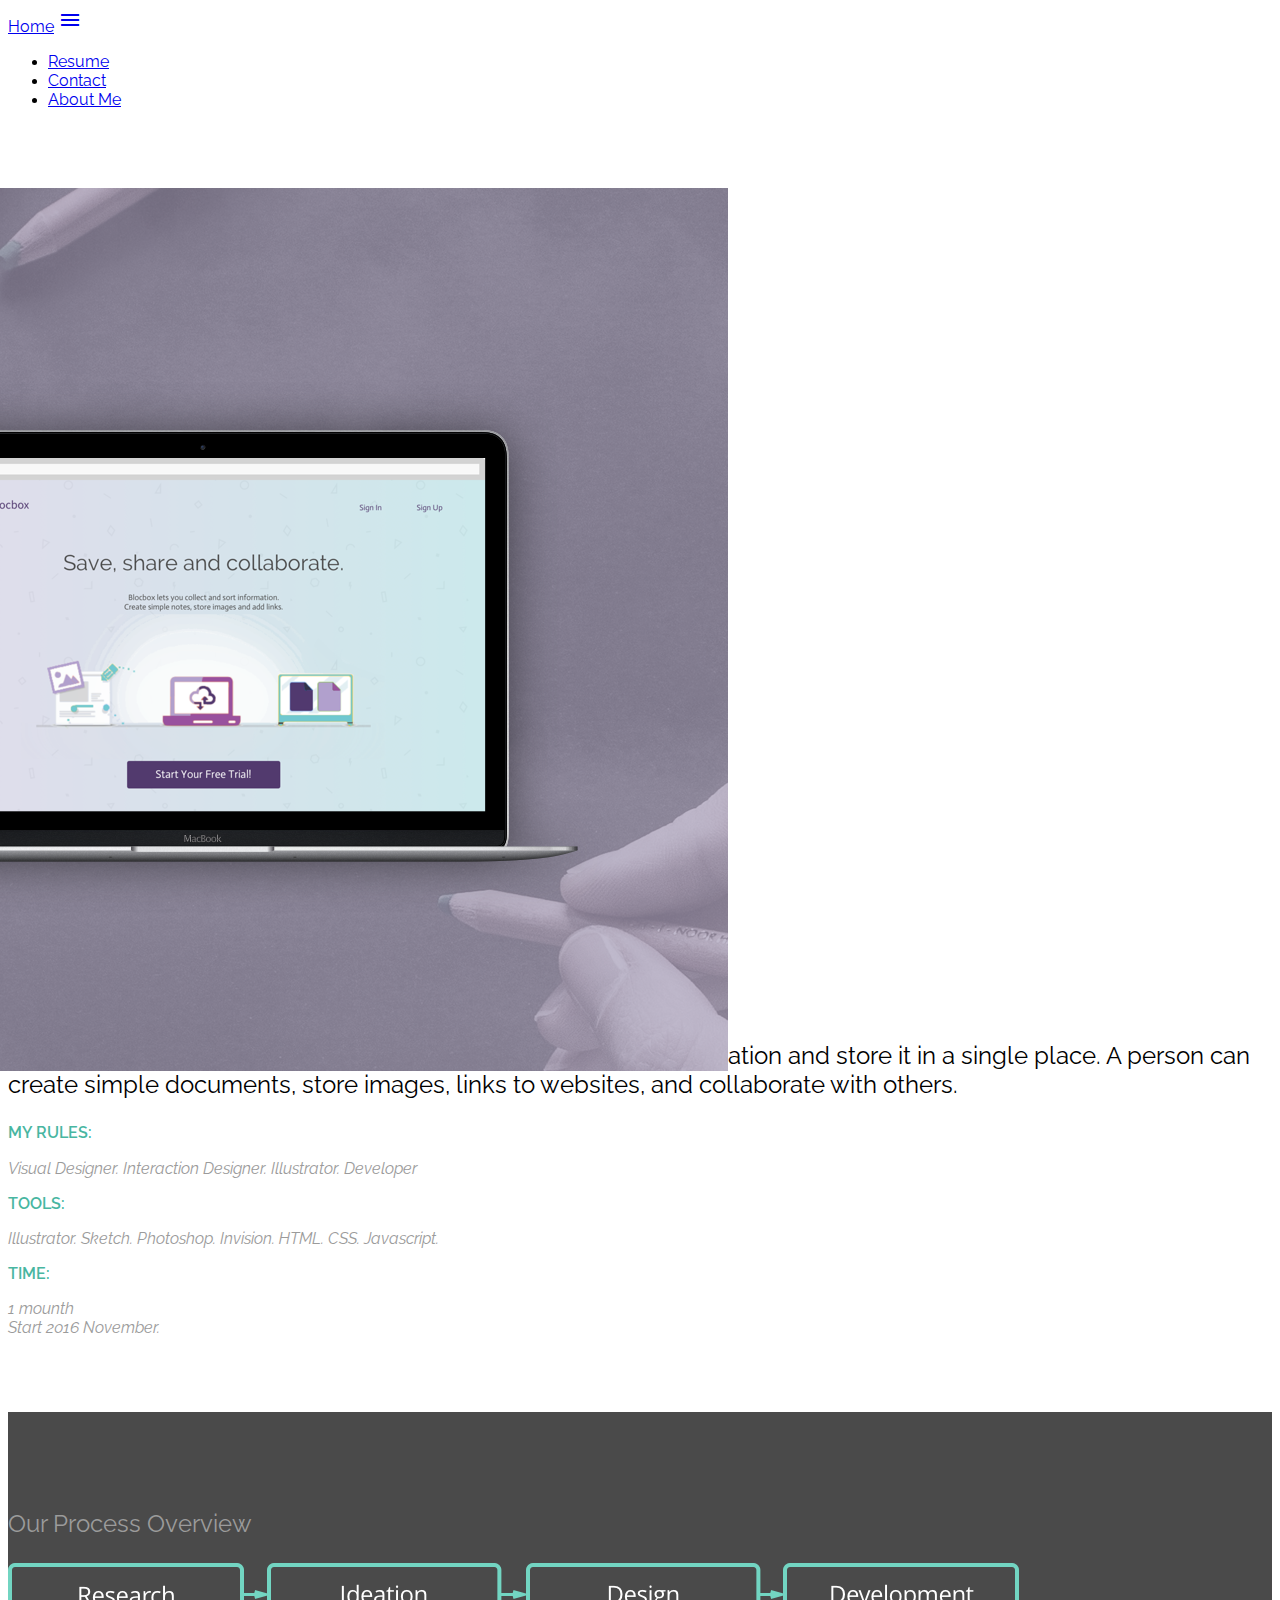
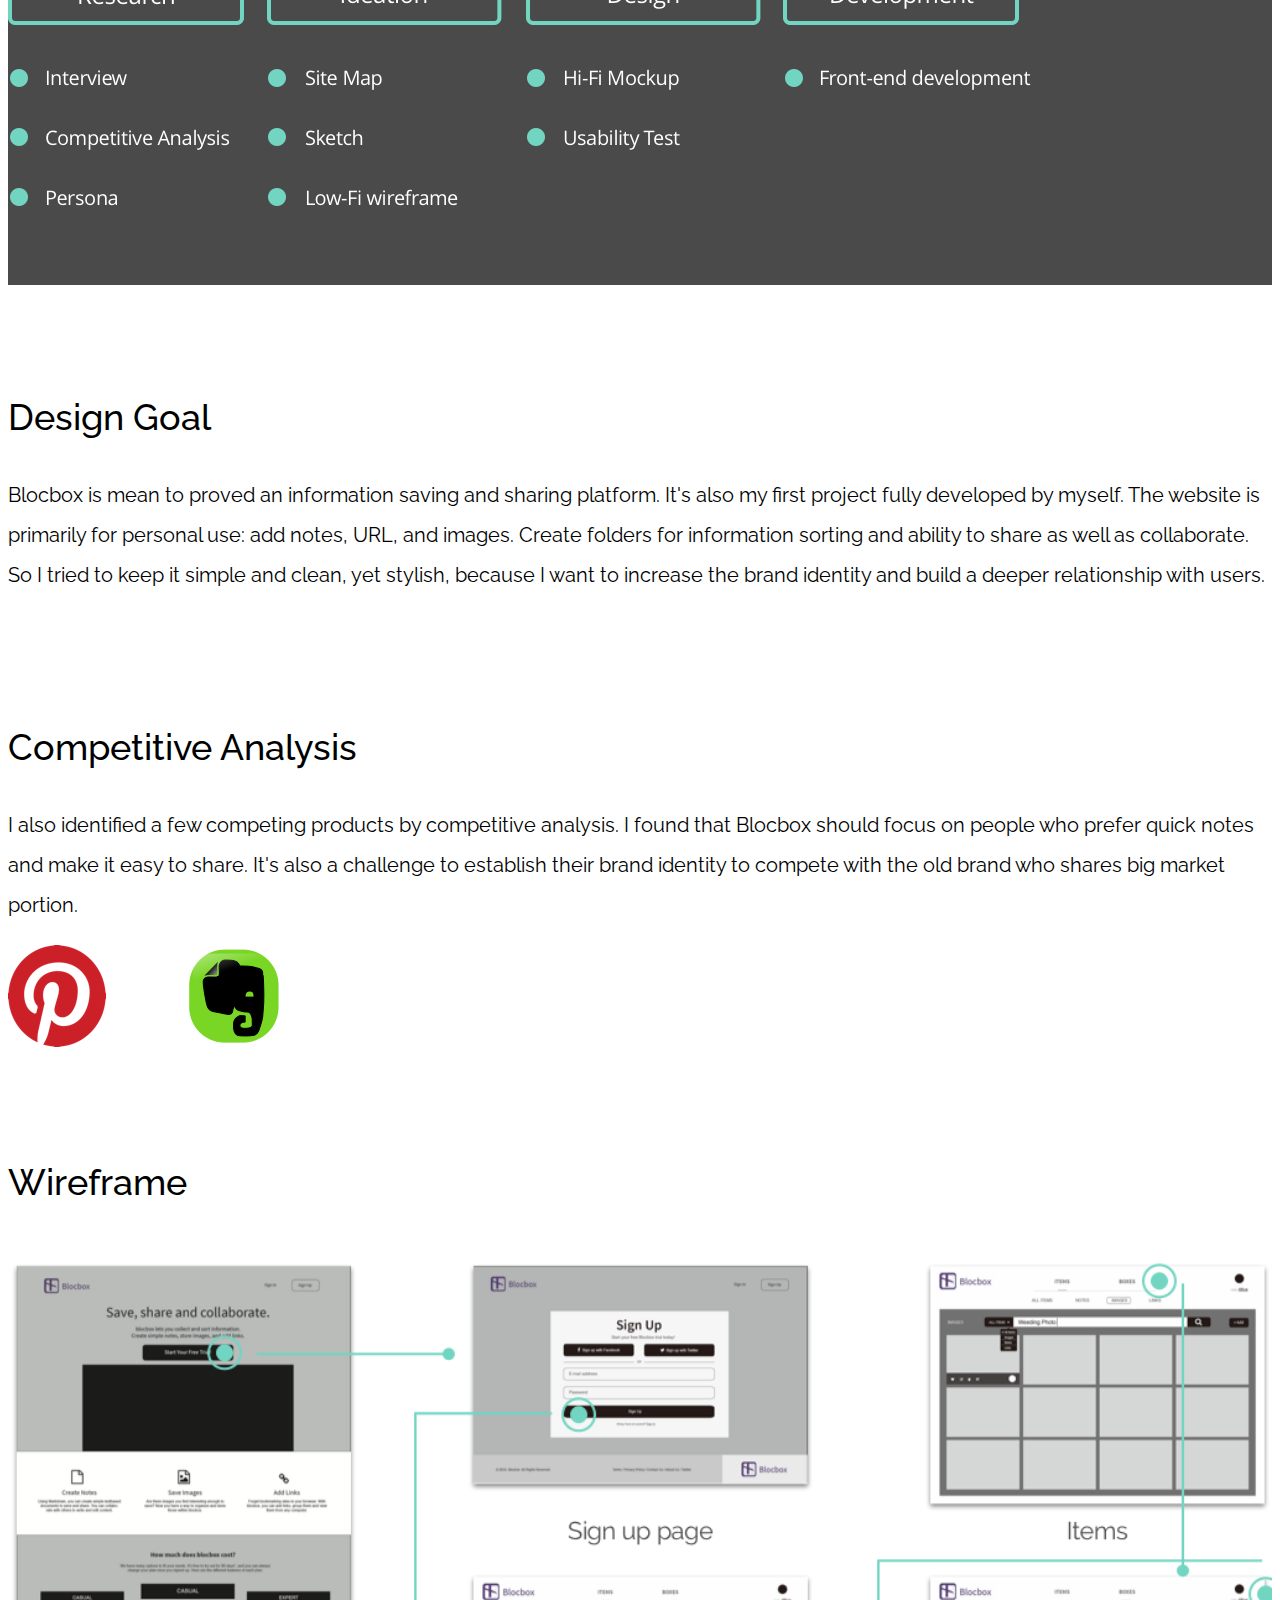
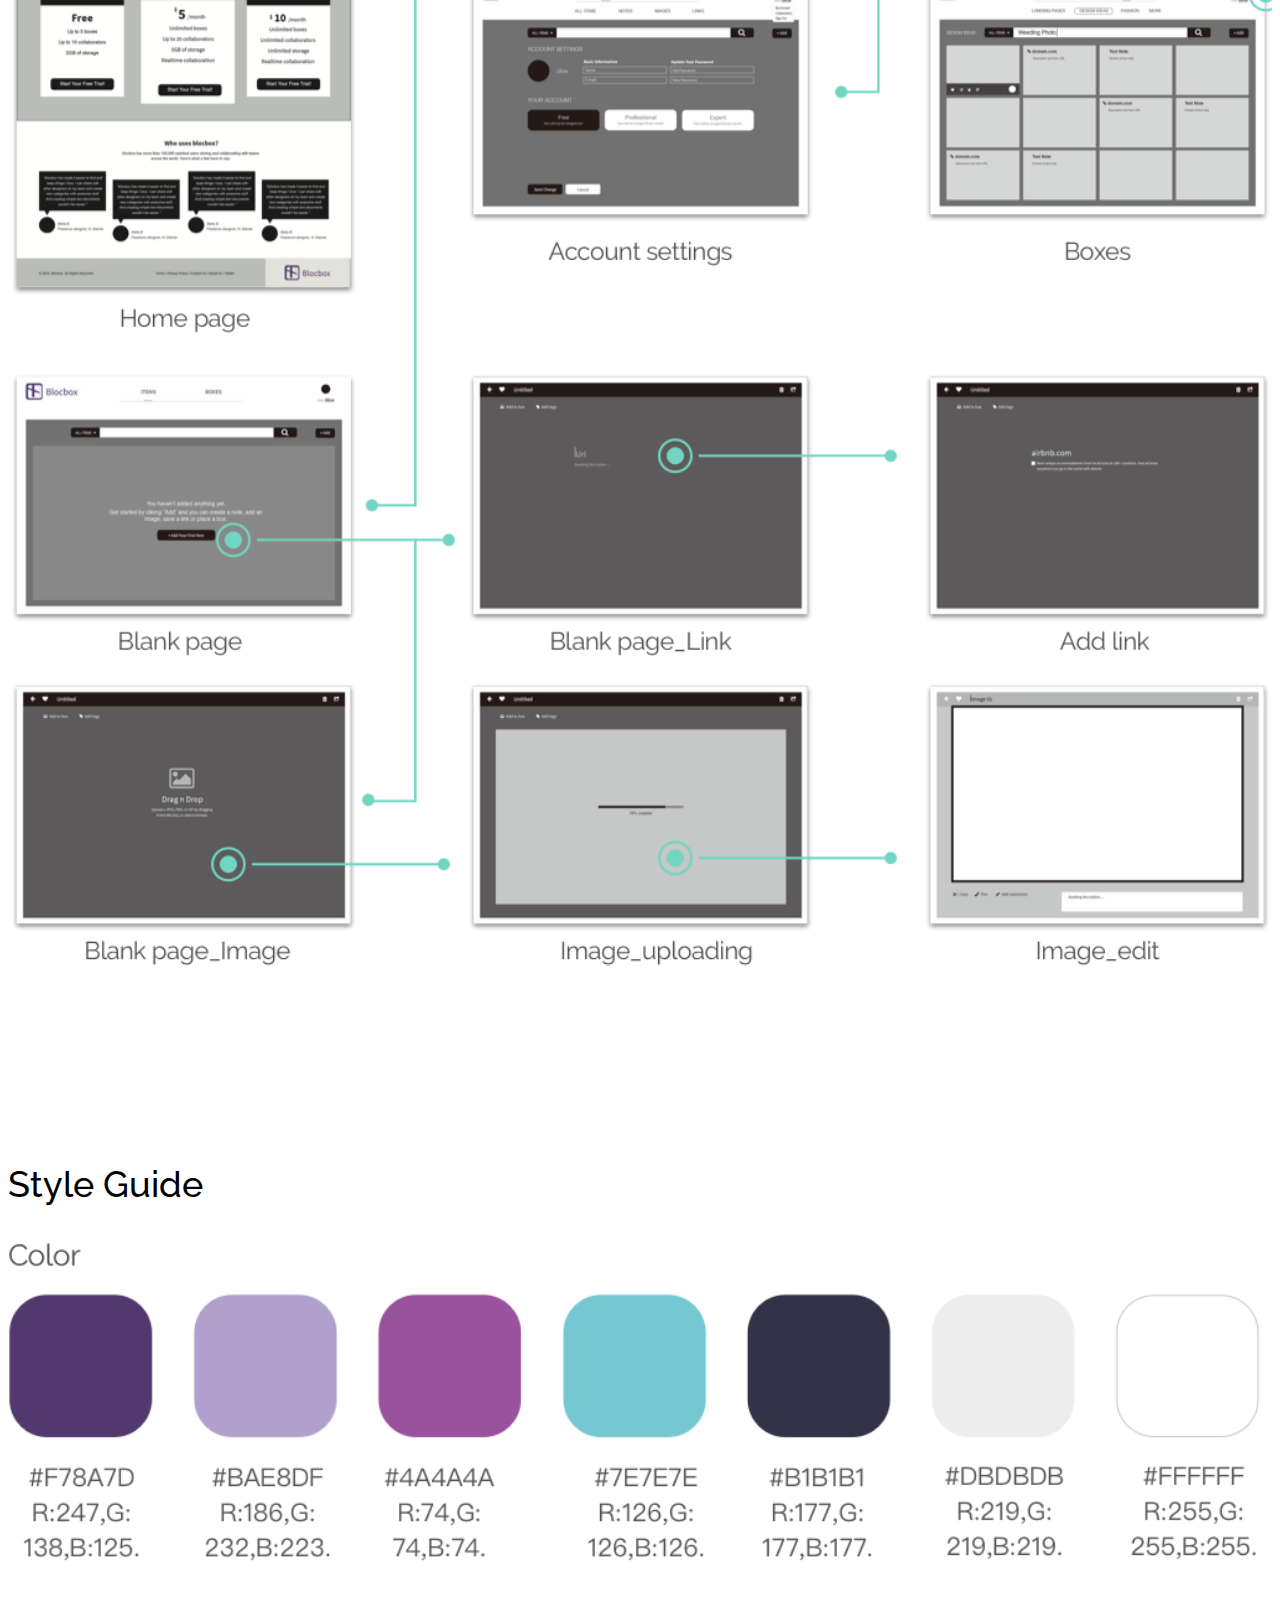
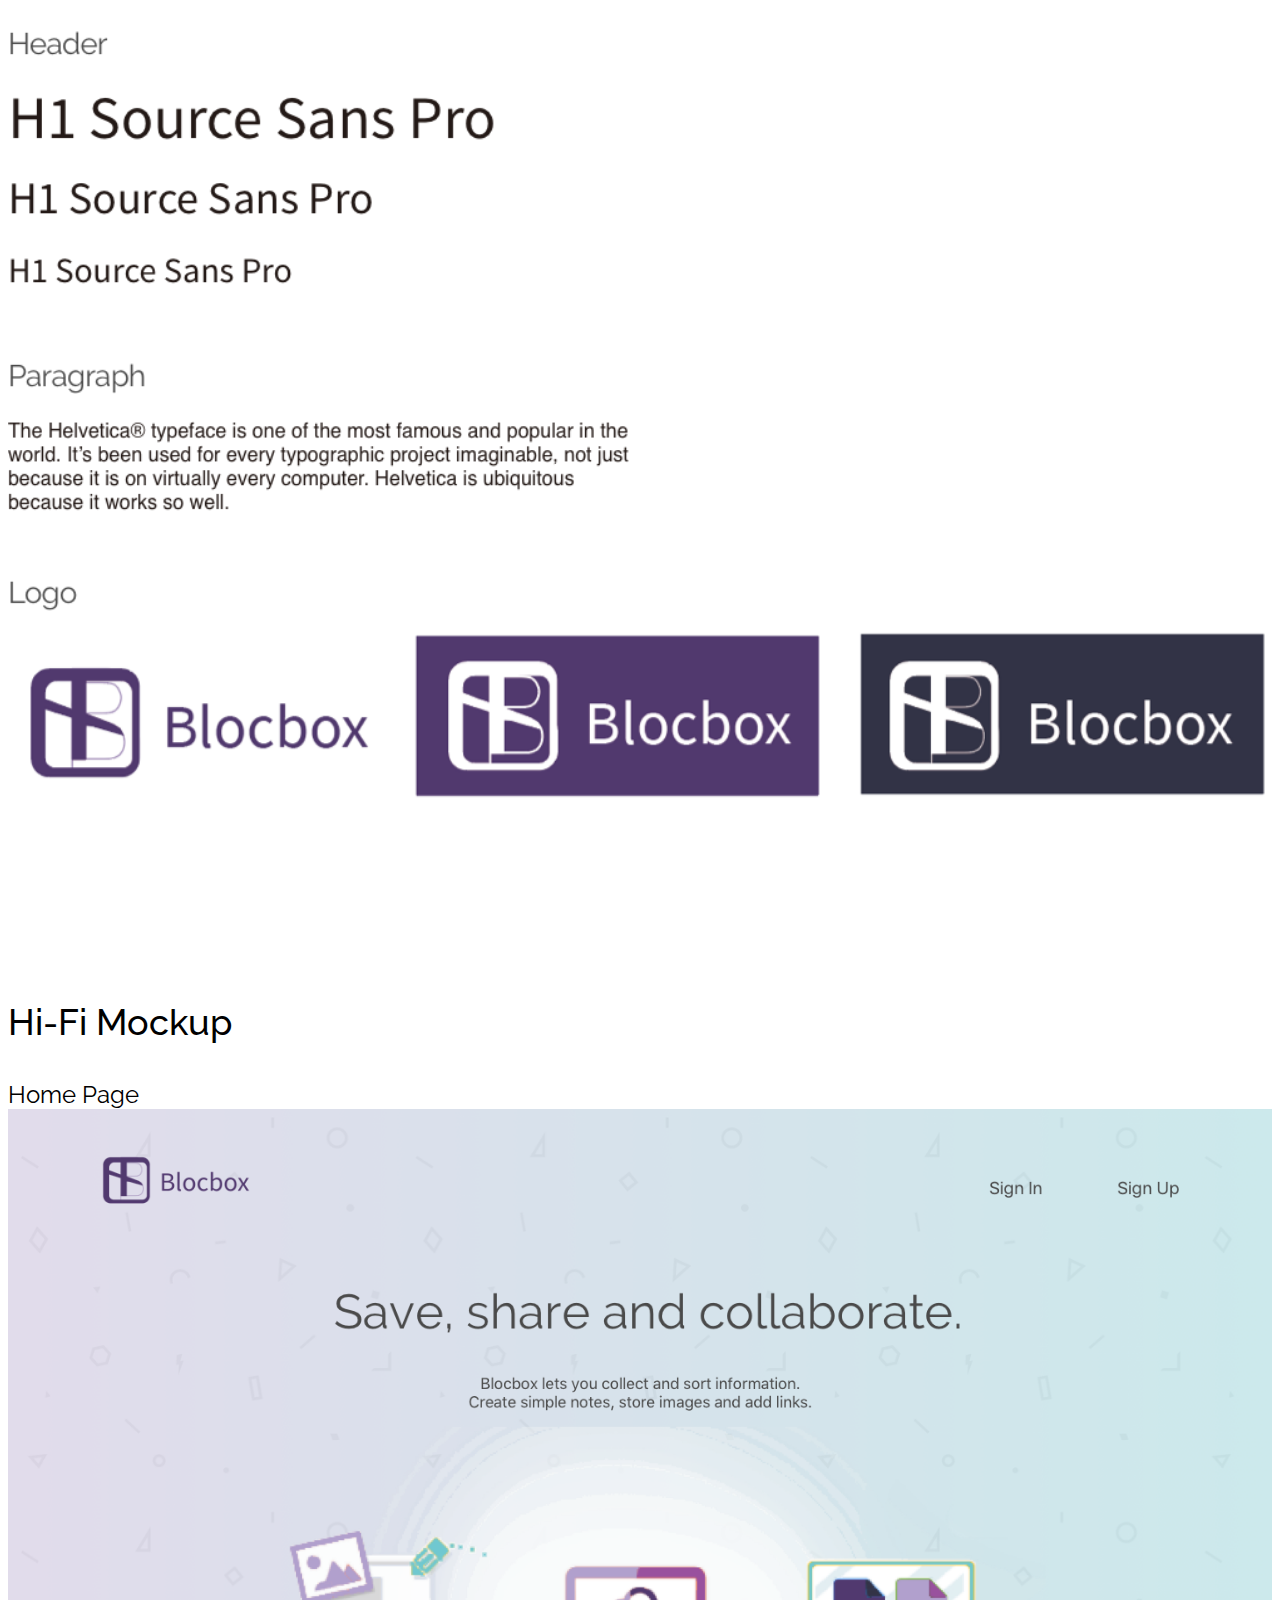
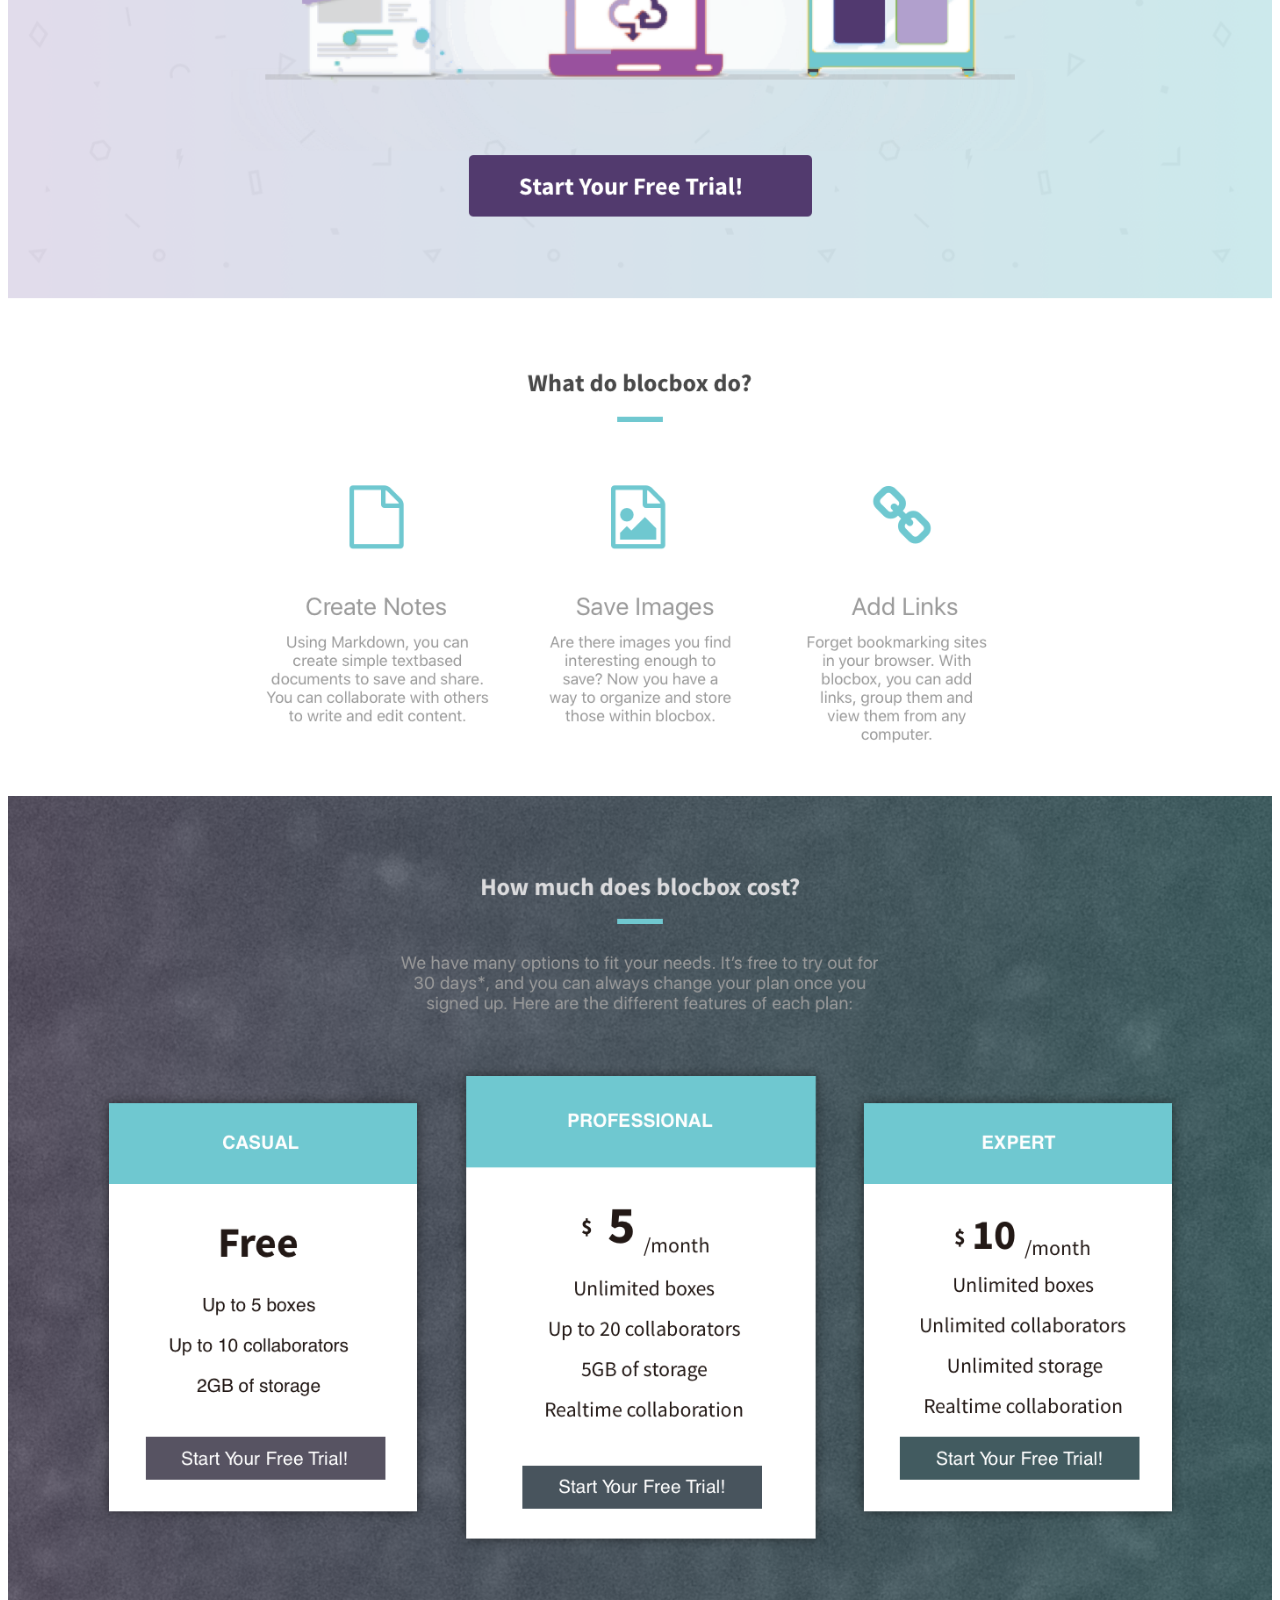
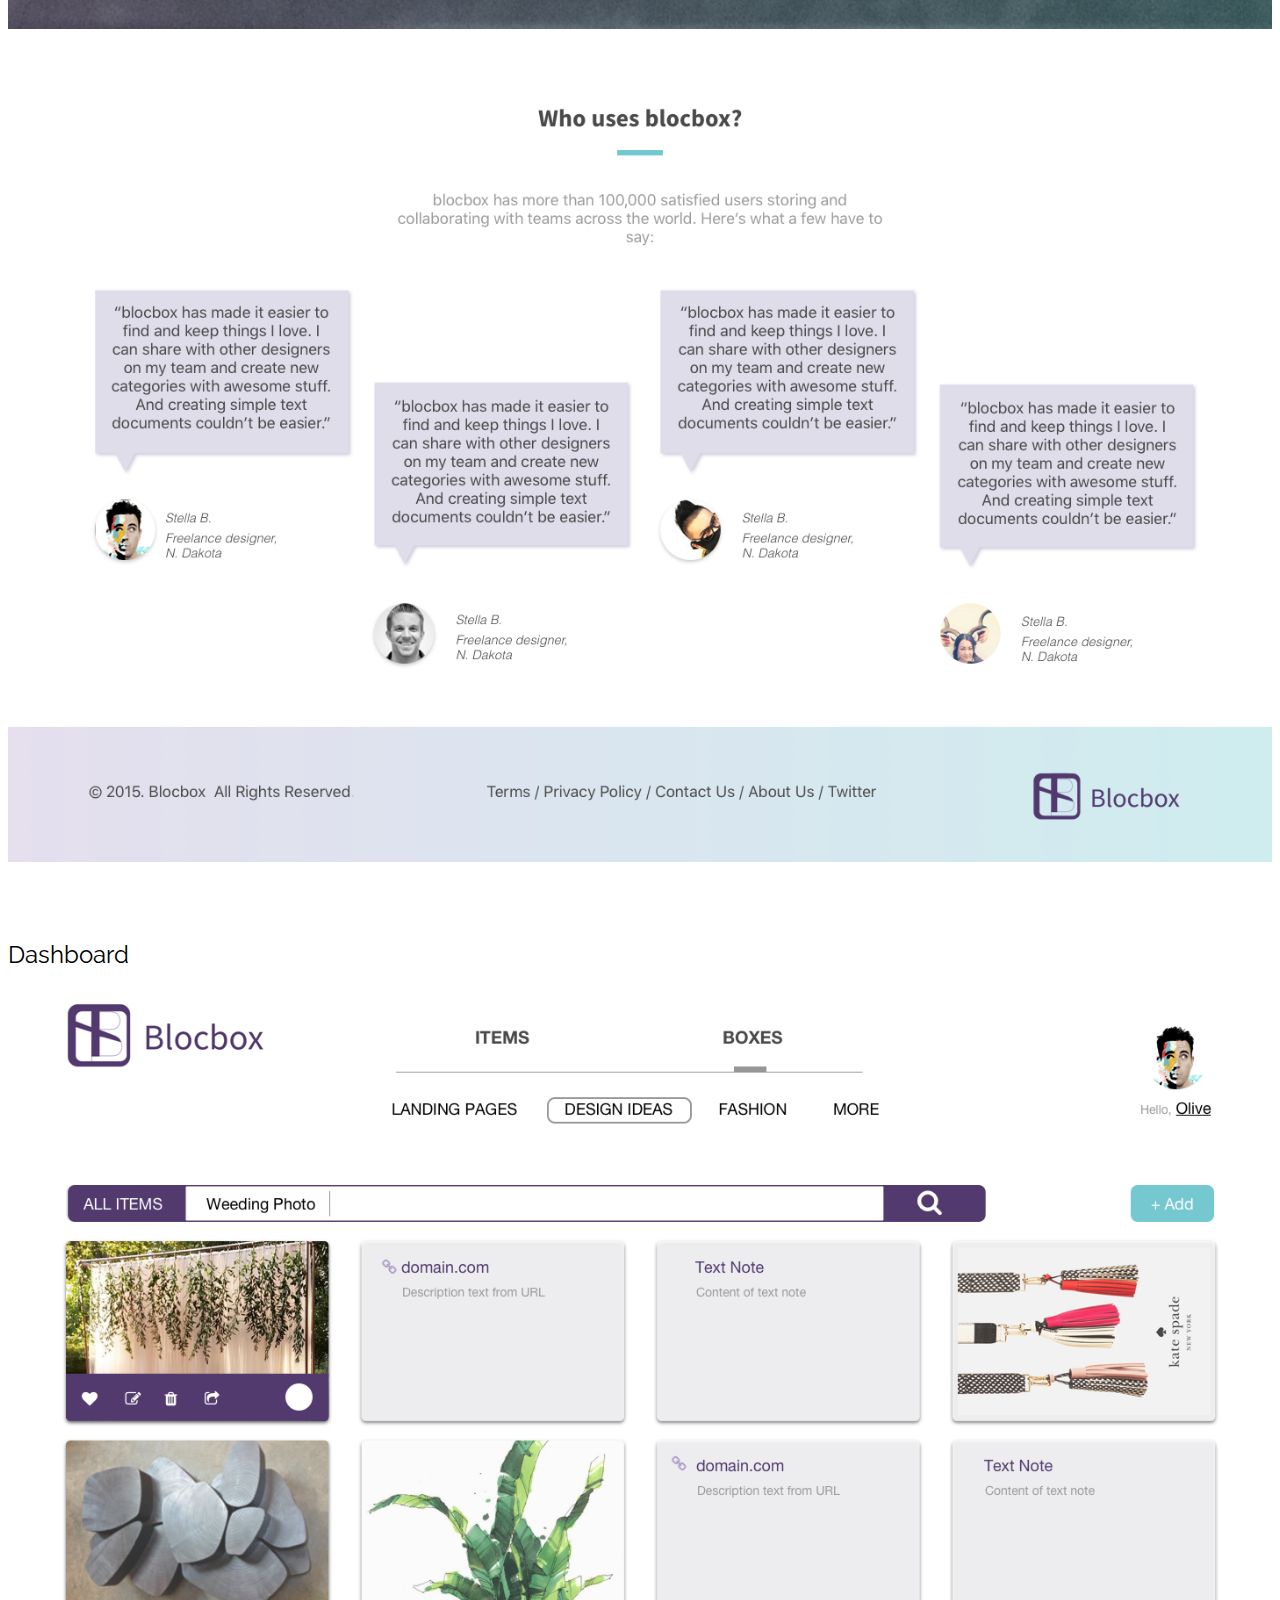
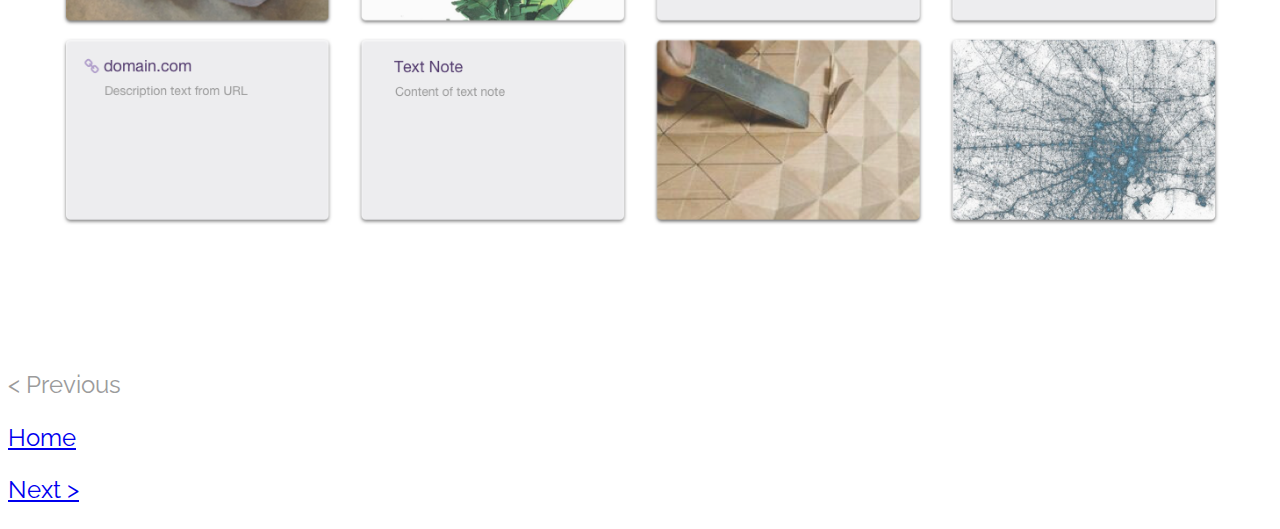
==== blocbox.html @ f43b62a4 "blocbox finish" ====
<!DOCTYPE html>
<html>
  <head>
    <!--Import Google Icon Font-->
    <link href="http://fonts.googleapis.com/icon?family=Material+Icons" rel="stylesheet">
    <link rel="stylesheet" type="text/css" href="https://fonts.googleapis.com/css?family=Raleway:Semi-Bold,Bold,Regular,Italic,Medium">
    <link rel="stylesheet" type="text/css" href="https://fonts.googleapis.com/css?family=Open+Sans">
    <link rel="stylesheet" type="text/css" href="https://fonts.googleapis.com/css?family=Source+Sans+Pro">
    <!--Import materialize.css-->
    <link type="text/css" rel="stylesheet" href="css/materialize.css"  media="screen,projection"/>
    <link type="text/css" rel="stylesheet" href="css/style.css"  media="screen,projection"/>
    <link type="text/css" rel="stylesheet" href="https://maxcdn.bootstrapcdn.com/font-awesome/4.7.0/css/font-awesome.min.css"/>
    <link rel="stylesheet" type="text/css" href="css/unslider.css"/>
    <!--Let browser know website is optimized for mobile-->
    <meta name="viewport" content="width=device-width, initial-scale=1.0"/>
  </head>

  <body>
    <!--Import jQuery before materialize.js-->
    <script type="text/javascript" src="https://code.jquery.com/jquery-2.1.1.min.js"></script>
    <script type="text/javascript" src="js/materialize.js"></script>
    <script type="text/javascript" src="js/unslider-min.js"></script>
    <script type="text/javascript" src="js/scripts.js"></script>

    <!-- Header  -->
    <div class="parallax-container">
      <div class="row" style="height: 20vh;">
        <div class="row">
          <div class="col s12" style="vertical-align: bottom">
            <nav class="z-depth-0 transparent">
              <div class="nav-wrapper">
                  <a href="index.html" class=""><span class="raleway font-size-5 white-text">Home</span></a>
                <a href="#" data-activates="mobile-demo" class="button-collapse"><i class="material-icons">menu</i></a>
                <ul class="right hide-on-med-and-down">
                    <li><a href="image/Resume.pdf"><span class="raleway font-size-5 white-text">Resume</span></a></li>
                    <li><a href="#"><span class="raleway font-size-5 white-text">Contact</span></a></li>
                    <li><a href="#"><span class="raleway font-size-5 white-text">About Me</span></a></li>
                </ul>
                <ul class="side-nav" id="mobile-demo">
                  <li><a href="image/Resume.pdf">Resume</a></li>
                  <li><a href="#">Contact</a></li>
                  <li><a href="#">About Me</a></li>
                </ul>
              </div>
            </nav>
          </div>
        </div>
      </br>
      </div>
      <div class="parallax"><img src="image/Blocbox/hero.png"></div>
    </div>
    <div class="footer-space"></div>
    <div class="container">
      <div class="row">
        <div class="col s12">
          <p class="raleway font-size-5 semi-bold color-grey-light">WEB APPLICATION | SIDE PROJECT</p>
        </div>
      </div>
      <div class="row">
        <div class="col s12">
          <p class="raleway font-size-3">Save, share and collaborate. Blocbox
            allows you to collect information and store it in a single place. A
            person can create simple documents, store images, links to websites,
             and collaborate with others.</p>
        </div>
      </div>
      <div class="row">
        <div class="col s4">
          <p class="raleway font-size-5 semi-bold color-green">MY RULES:</p>
          <i class="raleway font-size-5 color-grey-light">Visual Designer.
            Interaction Designer. Illustrator. Developer</i>
        </div>
        <div class="col s3 offset-s1">
          <p class="raleway font-size-5 semi-bold color-green">TOOLS:</p>
          <i class="raleway font-size-5 color-grey-light">Illustrator. Sketch. Photoshop.
          Invision. HTML. CSS. Javascript.</i>
        </div>
        <div class="col s2 offset-s2">
          <p class="raleway font-size-5 semi-bold color-green">TIME:</p>
          <i class="raleway font-size-5 color-grey-light">1 mounth</br>Start 2016 November.</i>
        </div>
      </div>
    </div>
    <div class="footer-space"></div>

      <!-- Process Overview -->
      <div class="grey-board">
        <div class="container">
          <div class="footer-space"></div>
          <div class="row">
            <div class="col s12">
              <p class="raleway font-size-3 color-grey-light center-align">Our Process Overview</p>
            </div>
          </div>
          <div class="row">
            <div class="col s12">
              <div class="center-align"><img src="image/Blocbox/process.png" class="responsive-img"></div>
            </div>
          </div>
        </div>
        <div class="footer-space"></div>
      </div>

      <!-- Design Goal -->
      <div class="container">
        <div class="footer-space"></div>
        <div class="row">
          <p class="raleway font-size-1 medium center-align">Design Goal</p>
        </div>
        <div class="row">
          <p class="raleway font-size-4 large-inline-space" style="line-height: 200%;">Blocbox is mean to proved an information saving and sharing platform.
             It's also my first project fully developed by myself. The website is
              primarily for personal use: add notes, URL, and images. Create
              folders for information sorting and ability to share as well as
              collaborate. So I tried to keep it simple and clean, yet stylish,
              because I want to increase the brand identity and build a deeper
              relationship with users.</p>
        </div>
        <div class="footer-space"></div>
      </div>

      <!-- Competetive Analysis -->
      <div class="container">
        <div class="row">
          <p class="raleway font-size-1 medium center-align">Competitive Analysis</p>
        </div>
        <div class="row valign-wrapper">
          <div class="col s6">
            <p class="raleway font-size-4" style="line-height: 200%;">I also identified a few competing
              products by competitive analysis. I found that Blocbox should
              focus on people who prefer quick notes and make it easy to share.
              It's also a challenge to establish their brand identity to compete
              with the old brand who shares big market portion.</p>
          </div>
          <div class="col s4 offset-s2 valign">
            <img src="image/Blocbox/competitivelogo.png" class="responsive-img">
          </div>
        </div>
      </div>

      <!-- WireFrame -->
      <div class="footer-space"></div>
      <div class="container">
        <div class="row">
          <p class="raleway font-size-1 medium center-align">Wireframe</p>
        </div>
        <div class="row">
          <div class="col s12">
            <img src="image/Blocbox/wireframe.png" style="width: 100%; height: auto;">
          </div>
        </div>
      </div>
      <div class="footer-space"></div>

      <!-- Style Guide -->
      <div class="footer-space"></div>
      <div class="container">
        <div class="row">
          <p class="raleway font-size-1 medium center-align">Style Guide</p>
        </div>
        <div class="row">
          <div class="col s12">
            <img src="image/Blocbox/Styleguide.png" style="width: 100%; height: auto;">
          </div>
        </div>
      </div>
      <div class="footer-space"></div>
      <!-- Hi-Fi mock up -->
      <div class="footer-space"></div>
      <div class="container">
        <div class="row">
          <p class="raleway font-size-1 medium center-align">Hi-Fi Mockup</p>
        </div>
        <div class="row">
          <div class="col s12">
            <span class="raleway font-size-3">Home Page</span>
            <img src="image/Blocbox/HomePage.png" style="width: 100%; height: auto;">
          </div>
        </div>
        <div class="footer-space"></div>
        <div class="row">
          <div class="col s12">
            <span class="raleway font-size-3">Dashboard</span>
            <img src="image/Blocbox/Dashboard.png" style="width: 100%; height: auto;">
          </div>
        </div>
      </div>
      <div class="footer-space"></div>

      <div class="row">
        <div class="col s4">
          <p class="raleway font-size-3 color-grey-light right-align">&lt Previous</p>
        </div>
        <div class="col s4">
          <a href="index.html"><p class="raleway font-size-3 black-text center-align">Home</p></a>
        </div>
        <div class="col s4">
          <a href="https://issuu.com/olivecao/docs/yunyi_cao-_portfolio"><p class="raleway font-size-3 black-text left-align">Next &gt</p></a>
        </div>
      </div>
  </body>
</html>
---- css/style.css ----
/*text and font*/

body p {
  line-height: 120%;
}

.font-size-1 {
  font-size: 36px;
}

.font-size-2 {
  font-size: 30px;
}

.font-size-3 {
  font-size: 24px;
}

.font-size-4 {
  font-size: 20px;
}

.font-size-5 {
  font-size: 16px;
}

.raleway {
  font-family: 'Raleway', serif;
}

.open-sans {
  font-family: 'Open Sans', serif;
}

.source-san-pro {
  font-family: 'Source Sans Pro', serif;
}

.arvo {
  font-family: 'Arvo', serif;
}

.bold {
  font-weight: bold;
}

.semi-bold {
  font-weight: 600;
}

.medium {
  font-weight: 500;
}

.color-green {
  color: #48B6A1;
}

.color-grey-light {
  color: #9B9B9B;
}

.color-white {
  color: #ffffff;
}

.color-grey-dark {
  color: #4A4A4A;
}

.color-green-light {
  color: #7CD4C3;
}

/* hover effects on index page*/
.hover-image figure {
	margin: 0;
	position: relative;
}

.hover-image figure img {
	max-width: 100%;
	display: block;
	position: relative;
}

.hover-image figcaption {
  position: absolute;
  top: 0;
  left: 0;
  padding: 20px;
  background: #4A4A4A;
  color: #ffffff;
  height: 100%;
  width: 100%;
  opacity: 0;
  backface-visibility: hidden;
  transition: transform 0.3s, opacity 0.3s;
}

.hover-image figure:hover figcaption {
	opacity: 0.9;
}
.hover-image figcaption p {
	margin-top: 70px;
  opacity: 1;
}

.parallax-container {
  height: 100vh;
}

.enlarge-text {
  color: #48B6A1;
  font-size: 1.2em;
  font-weight: bold;
}

.quote-amp {
  color: #48B6A1;
  font-size: 1.4em;
}

.grey-board {
  background-color: #4A4A4A;
  color: white;
}

.image-background {
  background-image: url(../image/gotable/personaBack.png);
  background-size: 100% 100%;
}

.image-description {
  margin-top: 10px;
  margin-bottom: 40px;
}

.footer-space {
  height: 8.3vh;
}

.thinking-background {
  background-image: url(../image/gotable/designthinkBK.png);
  background-size: 100% 100%;
  background-repeat: no-repeat;
}
.thinking-background img {
  max-width: 80%;
  margin: 0 auto;
  display: block;
}

.move-page {
  position: relative;
  top: 600px;
}

.final-background {
  background-image: url(../image/gotable/2B.png);
  background-size: 100% 90%;
  background-repeat: no-repeat;
}

.move-up {
  height: 200px;
}

.final-footer {
  height: 2000px;
}

.hifi-background {
  background-image: url(../image/gotable/hifiBK.png);
  background-size: 100% 102%;
  background-repeat: no-repeat;
}

.enlarge-image {
height: auto;
  width: 125%;
}

.nav-bar {
  height: 168px;
}

.carousel {
  height: 400px;
}
.carousel .carousel-item {
  height: auto;
  width: 400px;
}

.mark1-background {
  background-image: url(../image/Halfmeter/Mask1.png);
  background-size: 100% 100%;
  background-repeat: no-repeat;
  color: white;
}

.onboarding-background {
  background-image: url(../image/gotable/issue.png);
  background-size: 100% 100%;
  background-repeat: no-repeat;
  padding-top: 5.45%;
  padding-bottom: 5.45%;
  width: 100%;
  color: white;
}

.double-image {
  width: 100%;
  height: auto;
}

.halfmeter-section-header1 {
  background-image: url(../image/Halfmeter/searchbk.png);
  background-size: 100% 100%;
  background-repeat: no-repeat;
  height: 33vh;
  color: white;
}

.halfmeter-section-header2 {
  background-image: url(../image/Halfmeter/insights.png);
  background-size: 100% 100%;
  background-repeat: no-repeat;
  height: 33vh;
  color: white;
}

.mark2-background {
  background-color: #6992A2;
  color: white;
}

.halfmeter-list li {
  color: #48B6A1;
  font-size: 2.0vw;

.halfmeter-section-header3 {
  background-image: url(../image/Halfmeter/redesign.png);
  background-size: 100% 100%;
  background-repeat: no-repeat;
  height: 33vh;
  color: white;
}

.bottom-align {
  position: absolute;
  bottom: 0;
  right: 10%;
}

.space-inline {
  line-height: 120%;
}

.center-img {
  display: block;
  margin: auto;
}

.large-inline-space {
  line-height: 200%;
}

.blocbox-process-background {
  background-image: url(../image/Blocbox/processbk.png);
  background-size: 100% 100%;
  background-repeat: no-repeat;
}
---- css/unslider.css ----
.unslider{overflow:auto;margin:0;padding:0}.unslider-wrap{position:relative}.unslider-wrap.unslider-carousel>li{float:left}.unslider-vertical>ul{height:100%}.unslider-vertical li{float:none;width:100%}.unslider-fade{position:relative}.unslider-fade .unslider-wrap li{position:absolute;left:0;top:0;right:0;z-index:8}.unslider-fade .unslider-wrap li.unslider-active{z-index:10}.unslider li,.unslider ol,.unslider ul{list-style:none;margin:0;padding:0;border:none}.unslider-arrow{position:absolute;left:20px;z-index:2;cursor:pointer}.unslider-arrow.next{left:auto;right:20px}
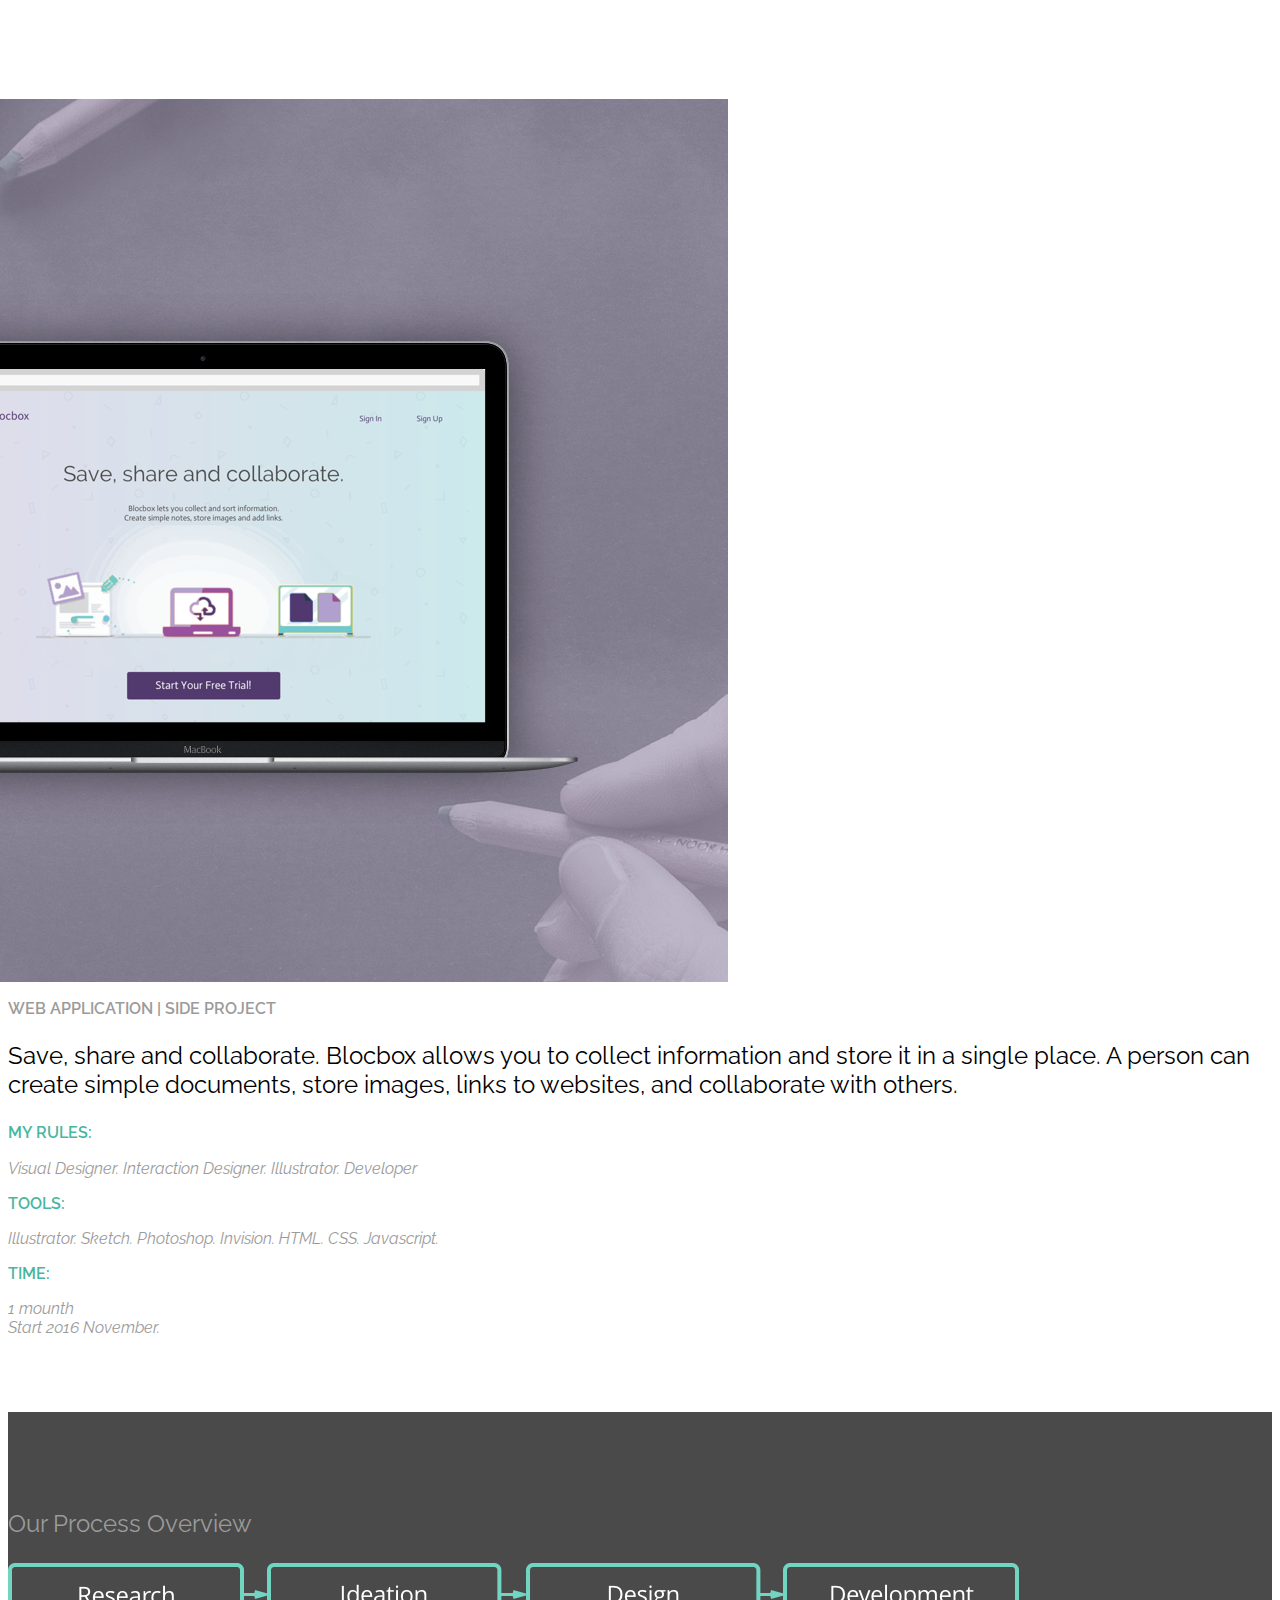
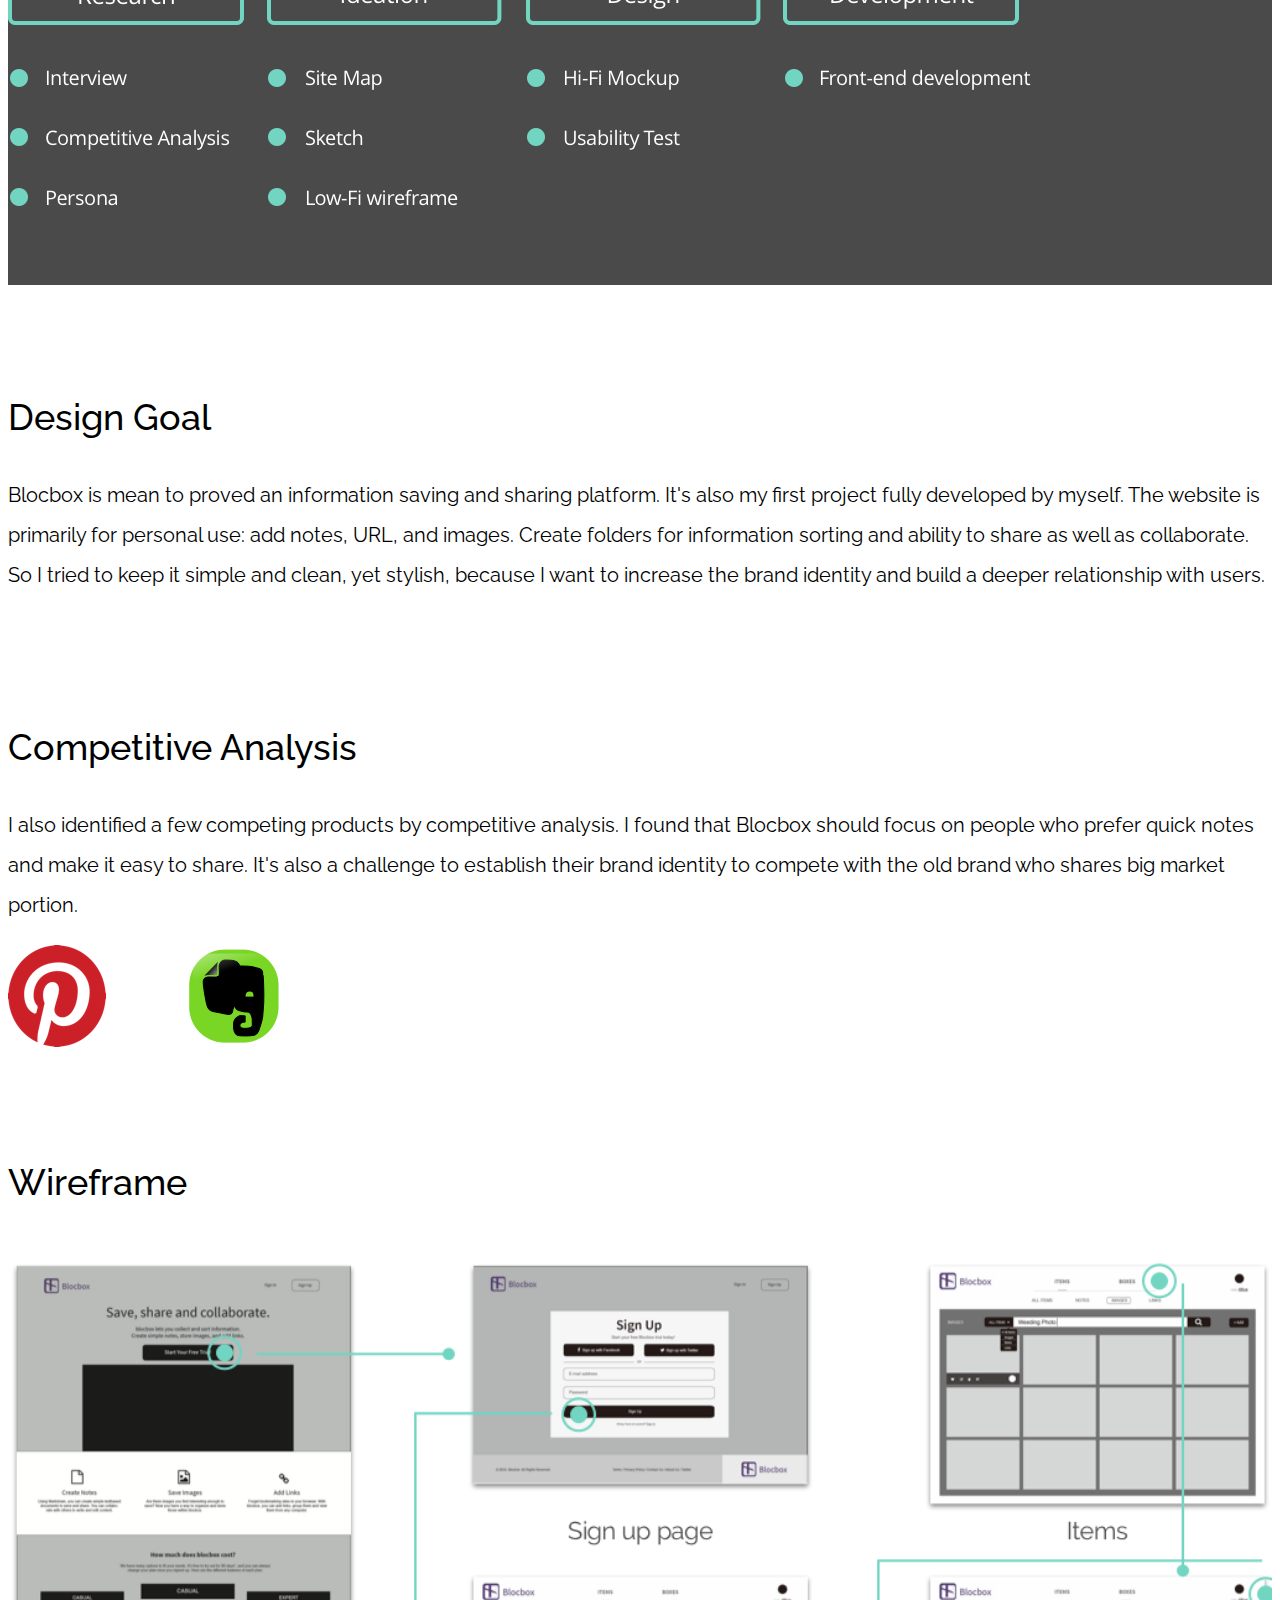
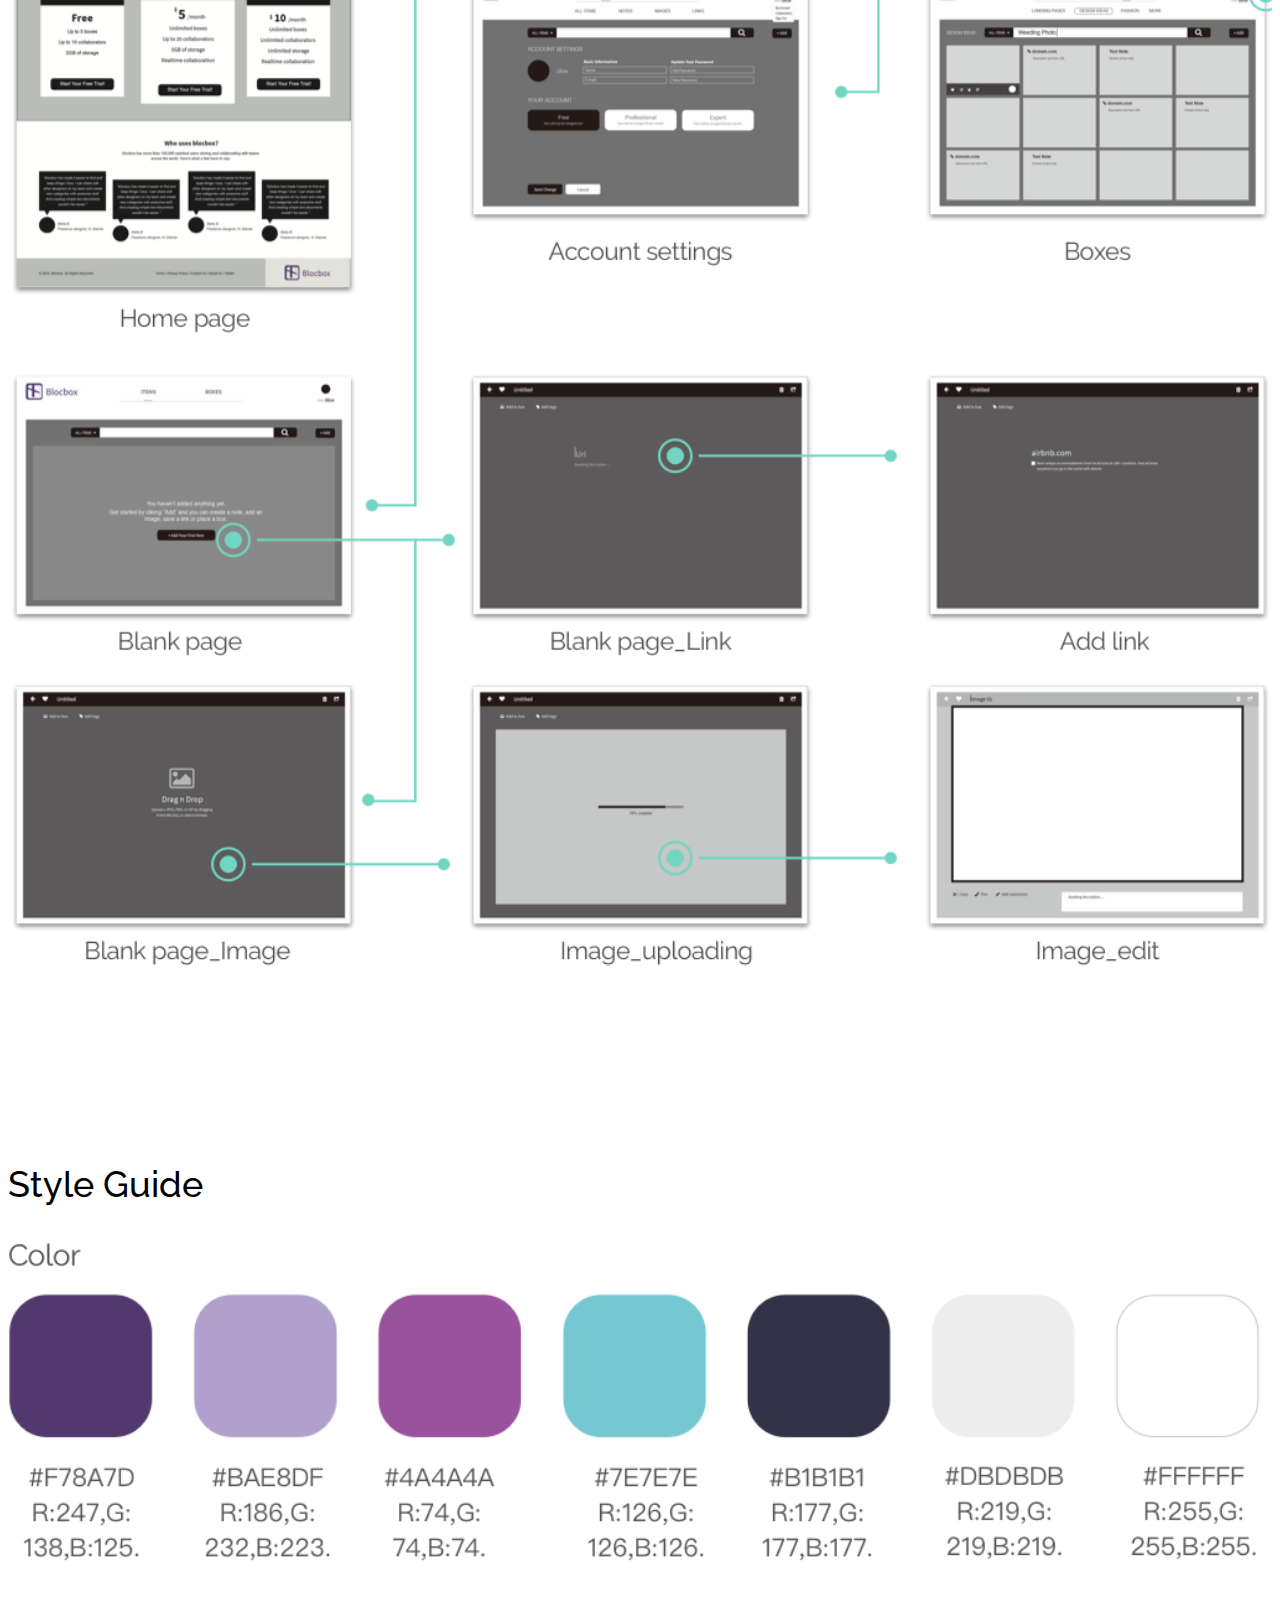
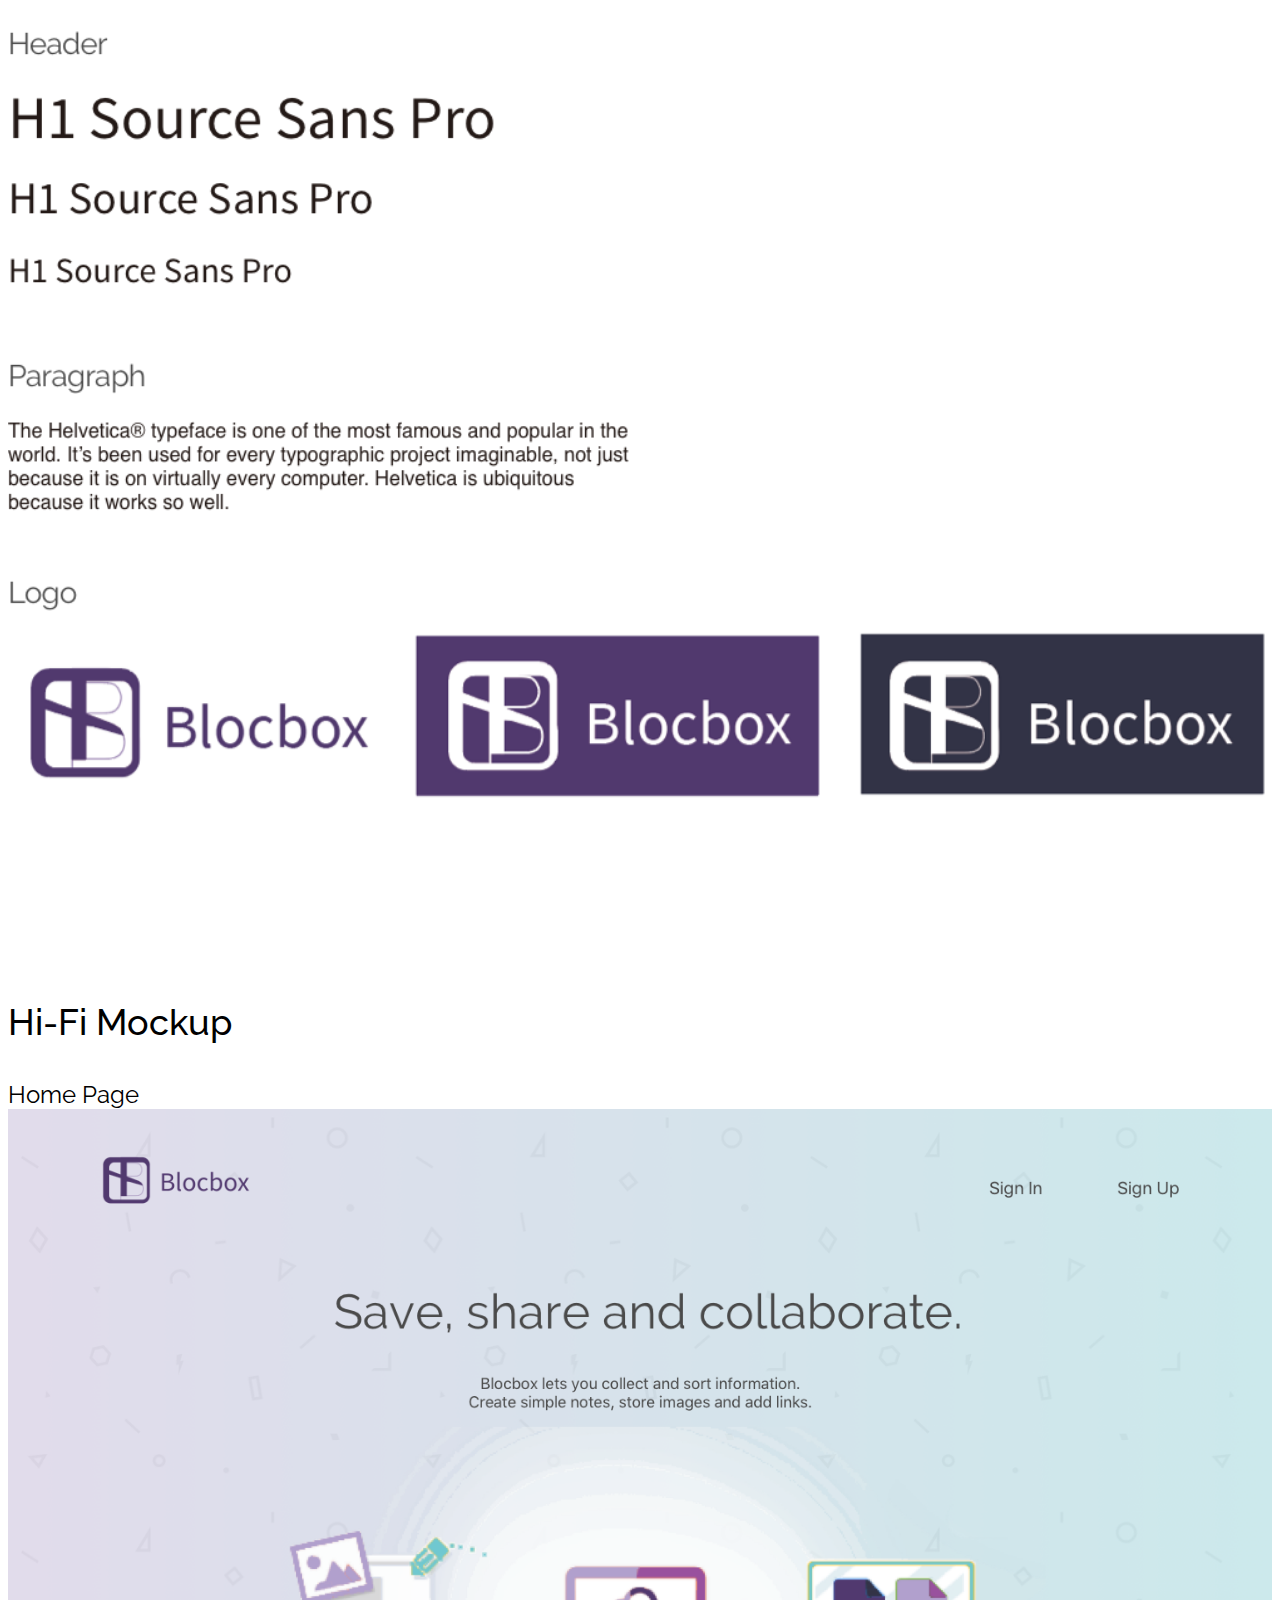
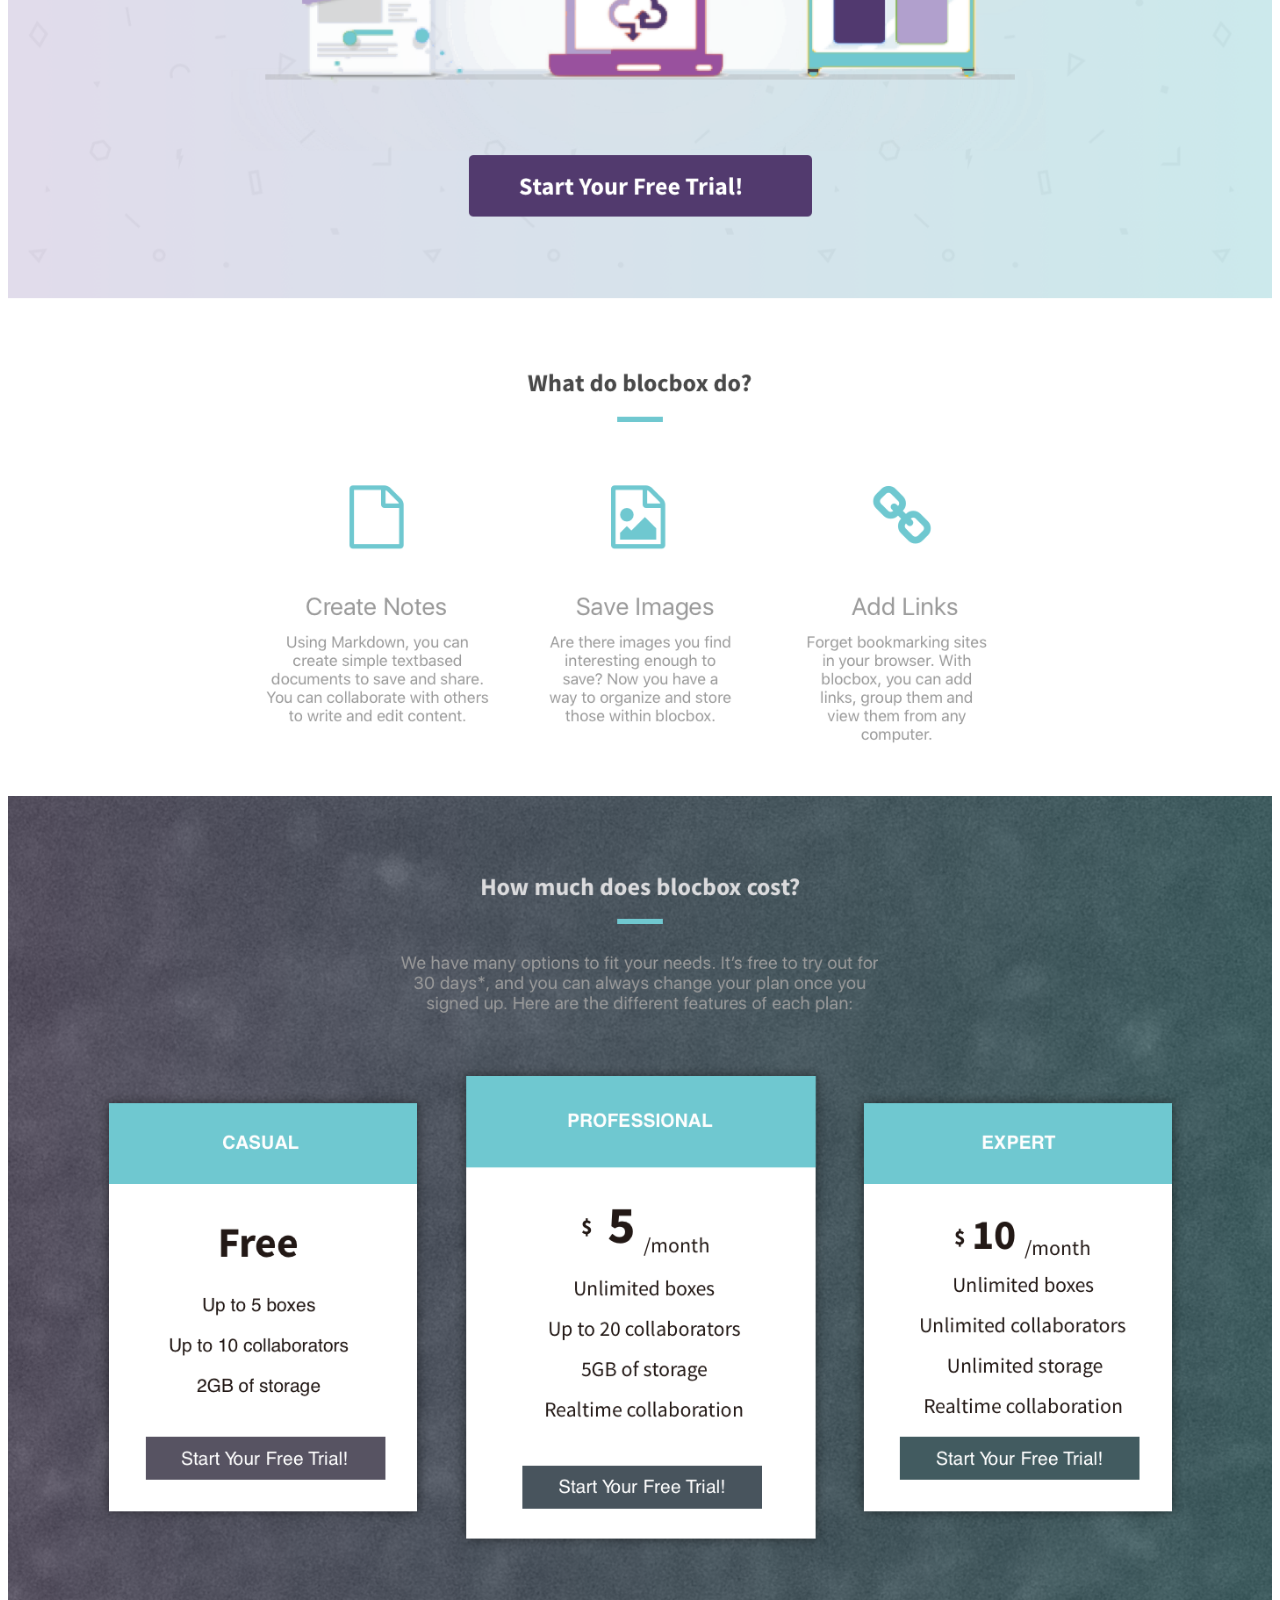
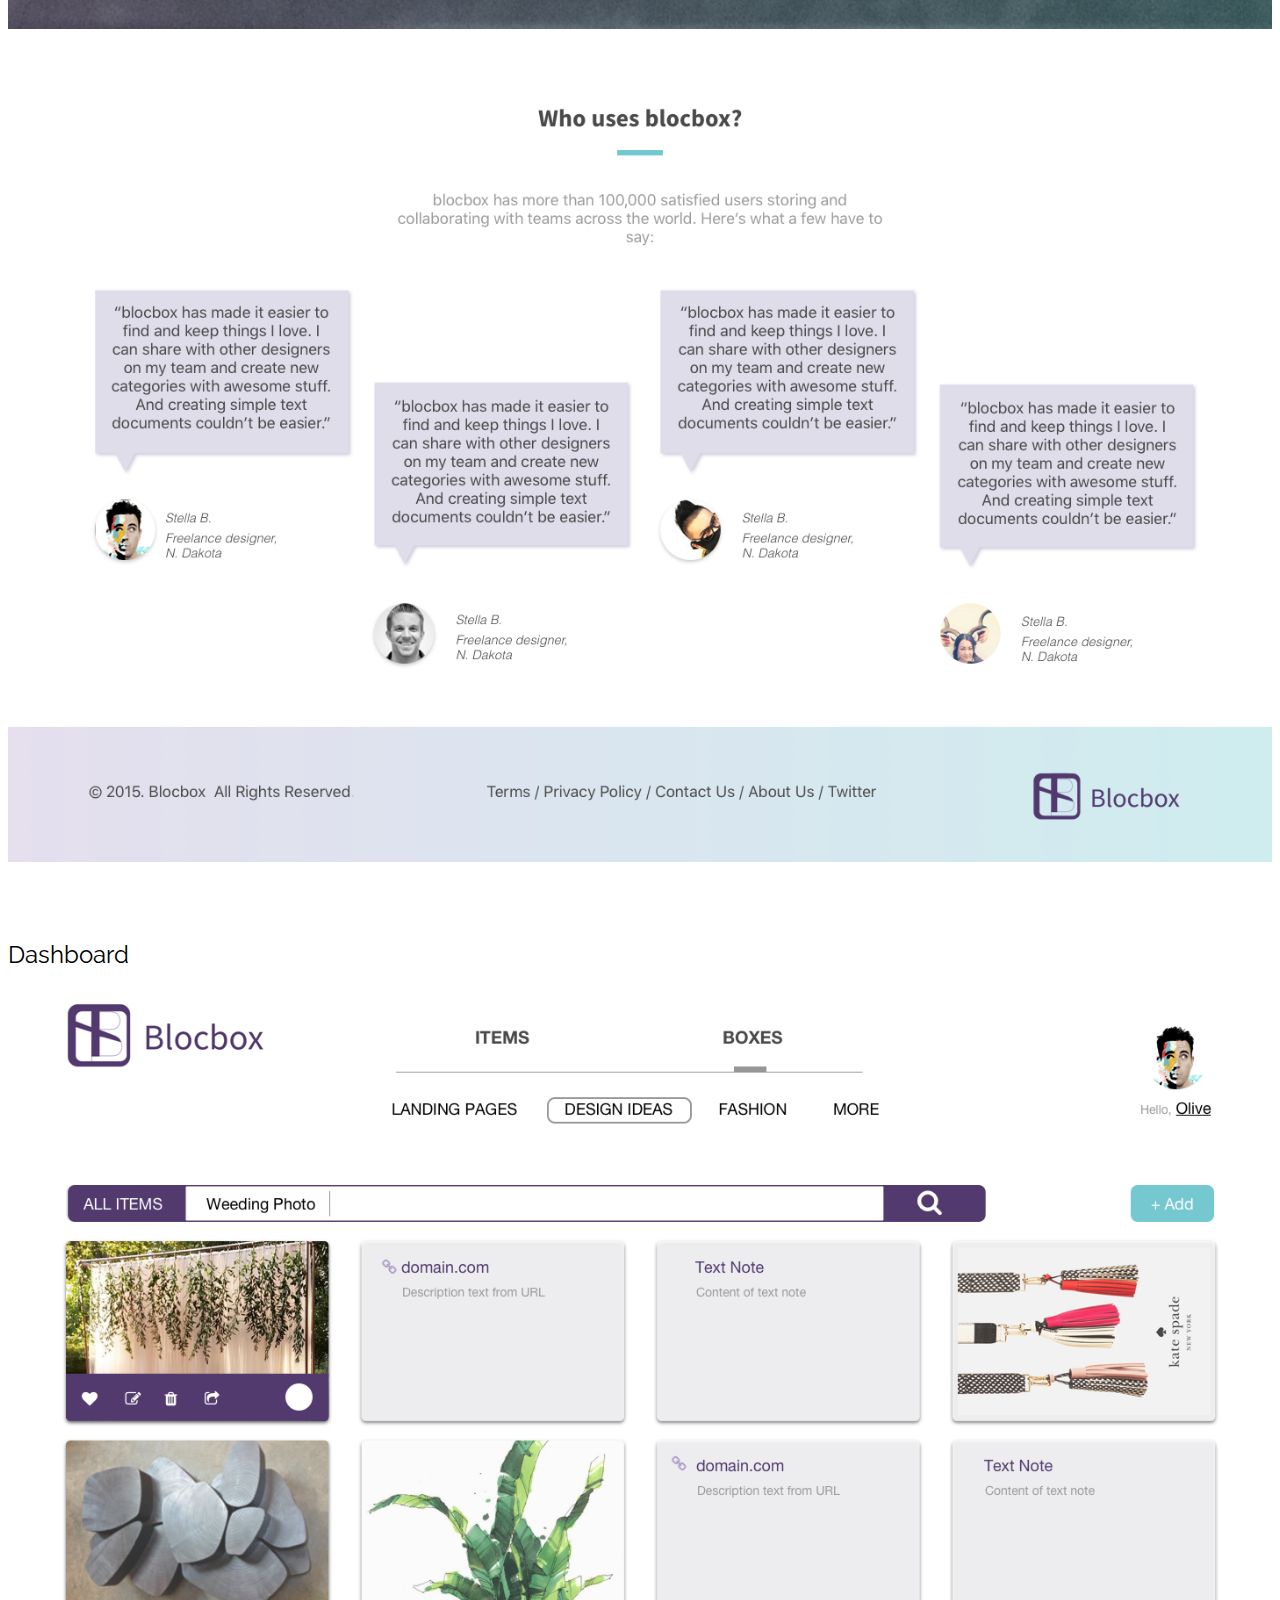
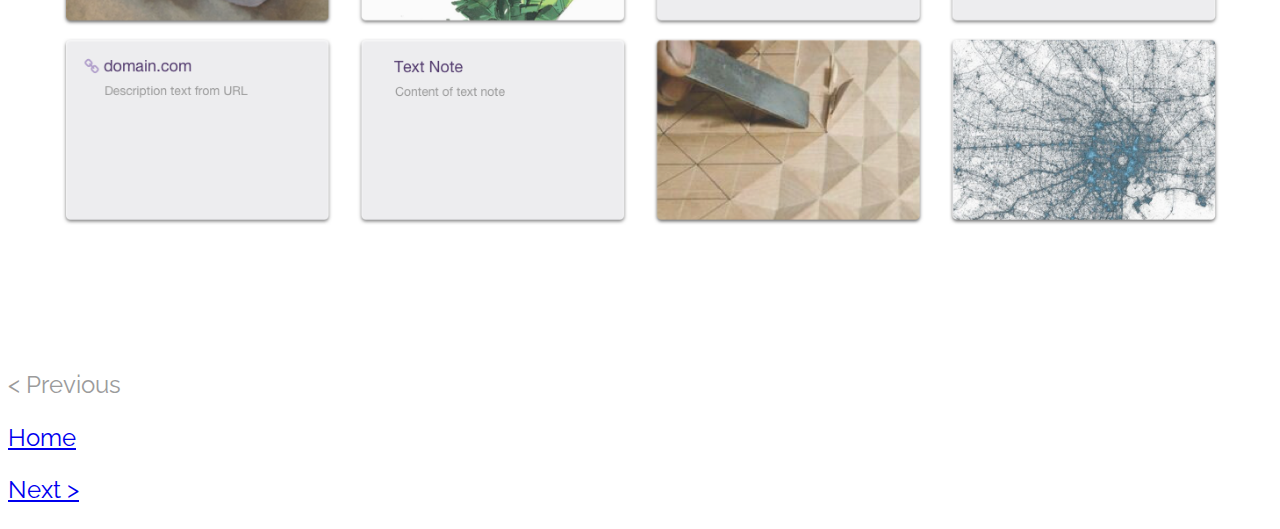
==== commit 31afabb4: "add logo" ====
--- a/blocbox.html
+++ b/blocbox.html
@@ -24,29 +24,16 @@
 
     <!-- Header  -->
     <div class="parallax-container">
-      <div class="row" style="height: 20vh;">
+      <div style="height: 3vh;"></div>
         <div class="row">
-          <div class="col s12" style="vertical-align: bottom">
-            <nav class="z-depth-0 transparent">
-              <div class="nav-wrapper">
-                  <a href="index.html" class=""><span class="raleway font-size-5 white-text">Home</span></a>
-                <a href="#" data-activates="mobile-demo" class="button-collapse"><i class="material-icons">menu</i></a>
-                <ul class="right hide-on-med-and-down">
-                    <li><a href="image/Resume.pdf"><span class="raleway font-size-5 white-text">Resume</span></a></li>
-                    <li><a href="#"><span class="raleway font-size-5 white-text">Contact</span></a></li>
-                    <li><a href="#"><span class="raleway font-size-5 white-text">About Me</span></a></li>
-                </ul>
-                <ul class="side-nav" id="mobile-demo">
-                  <li><a href="image/Resume.pdf">Resume</a></li>
-                  <li><a href="#">Contact</a></li>
-                  <li><a href="#">About Me</a></li>
-                </ul>
+          <div class="col s1">
+            <div class="row">
+              <div class="col s5 offset-s2">
+                <a href="index.html"><img src="image/logowhite.png"></a>
               </div>
-            </nav>
+            </div>
           </div>
         </div>
-      </br>
-      </div>
       <div class="parallax"><img src="image/Blocbox/hero.png"></div>
     </div>
     <div class="footer-space"></div>
--- a/css/style.css
+++ b/css/style.css
@@ -232,7 +232,7 @@
 }
 
 .mark2-background {
-  background-color: #6992A2;
+  background-color: #657882;
   color: white;
 }
 
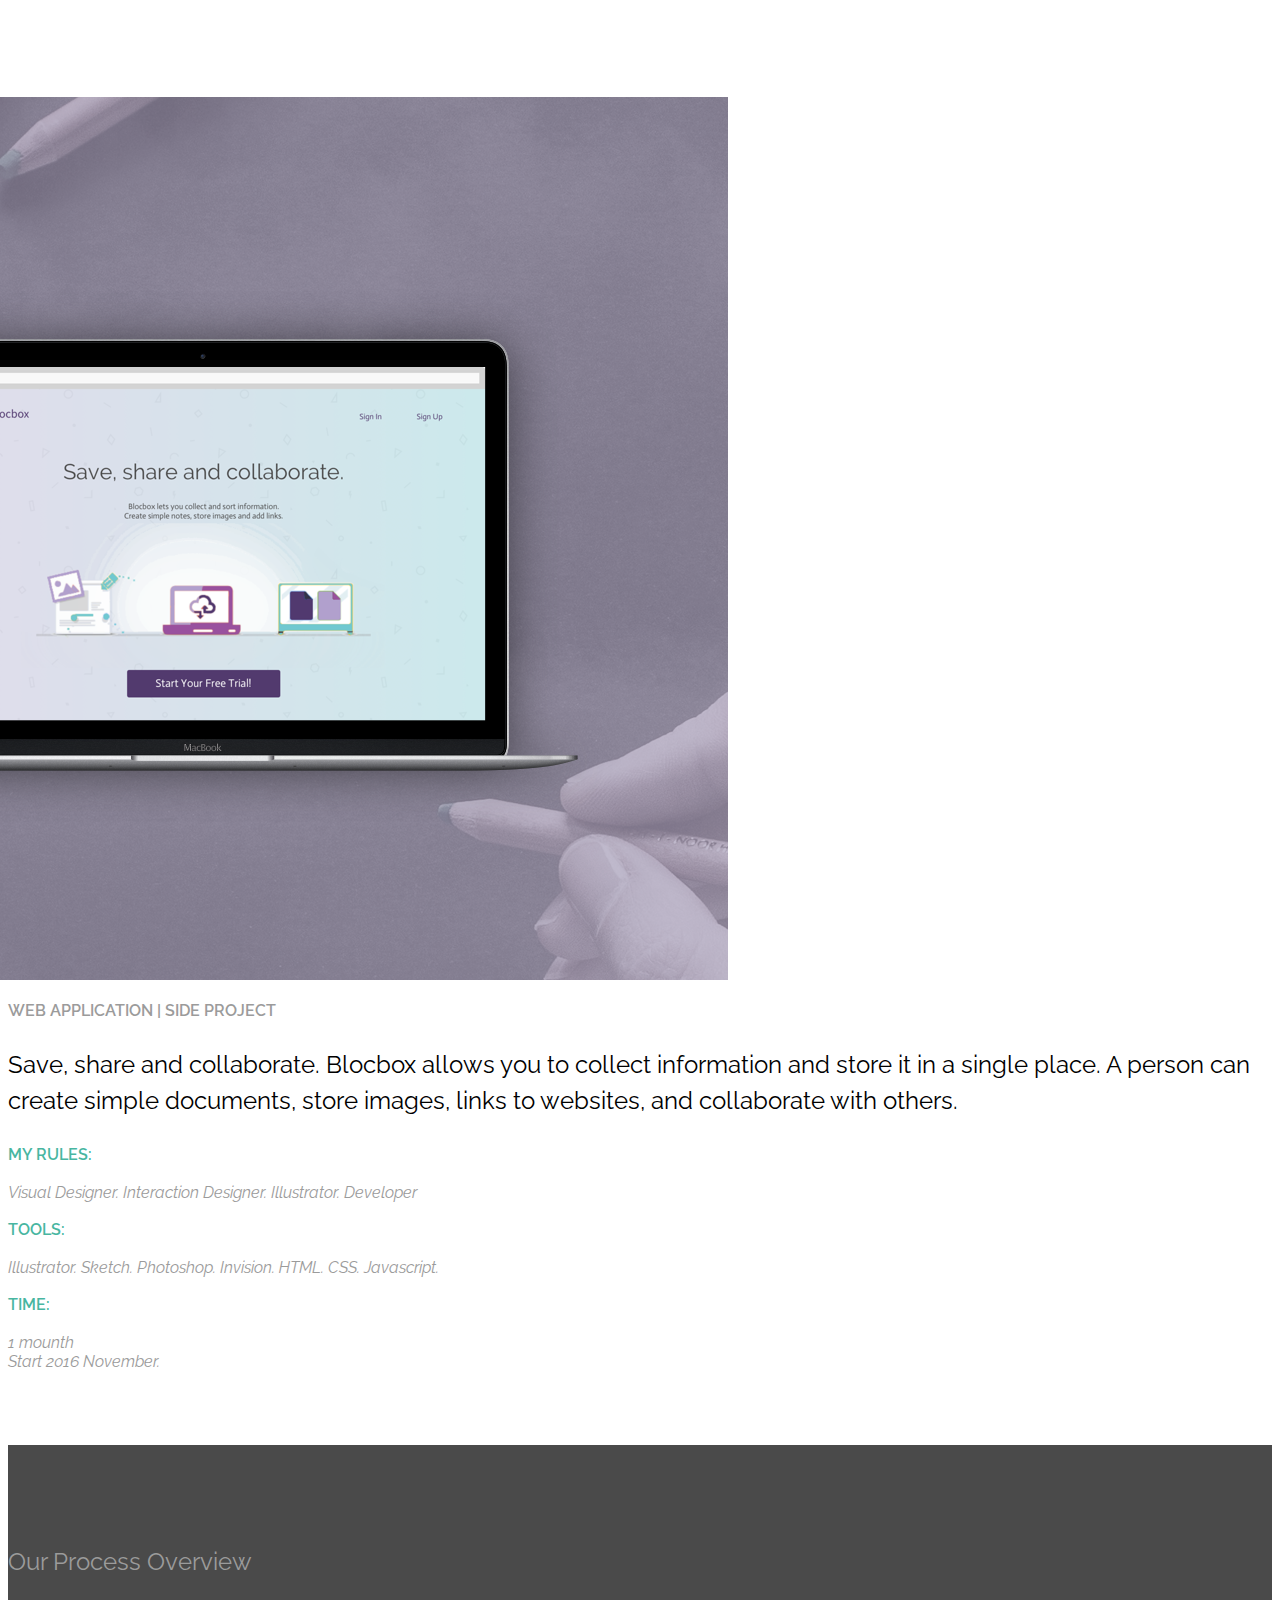
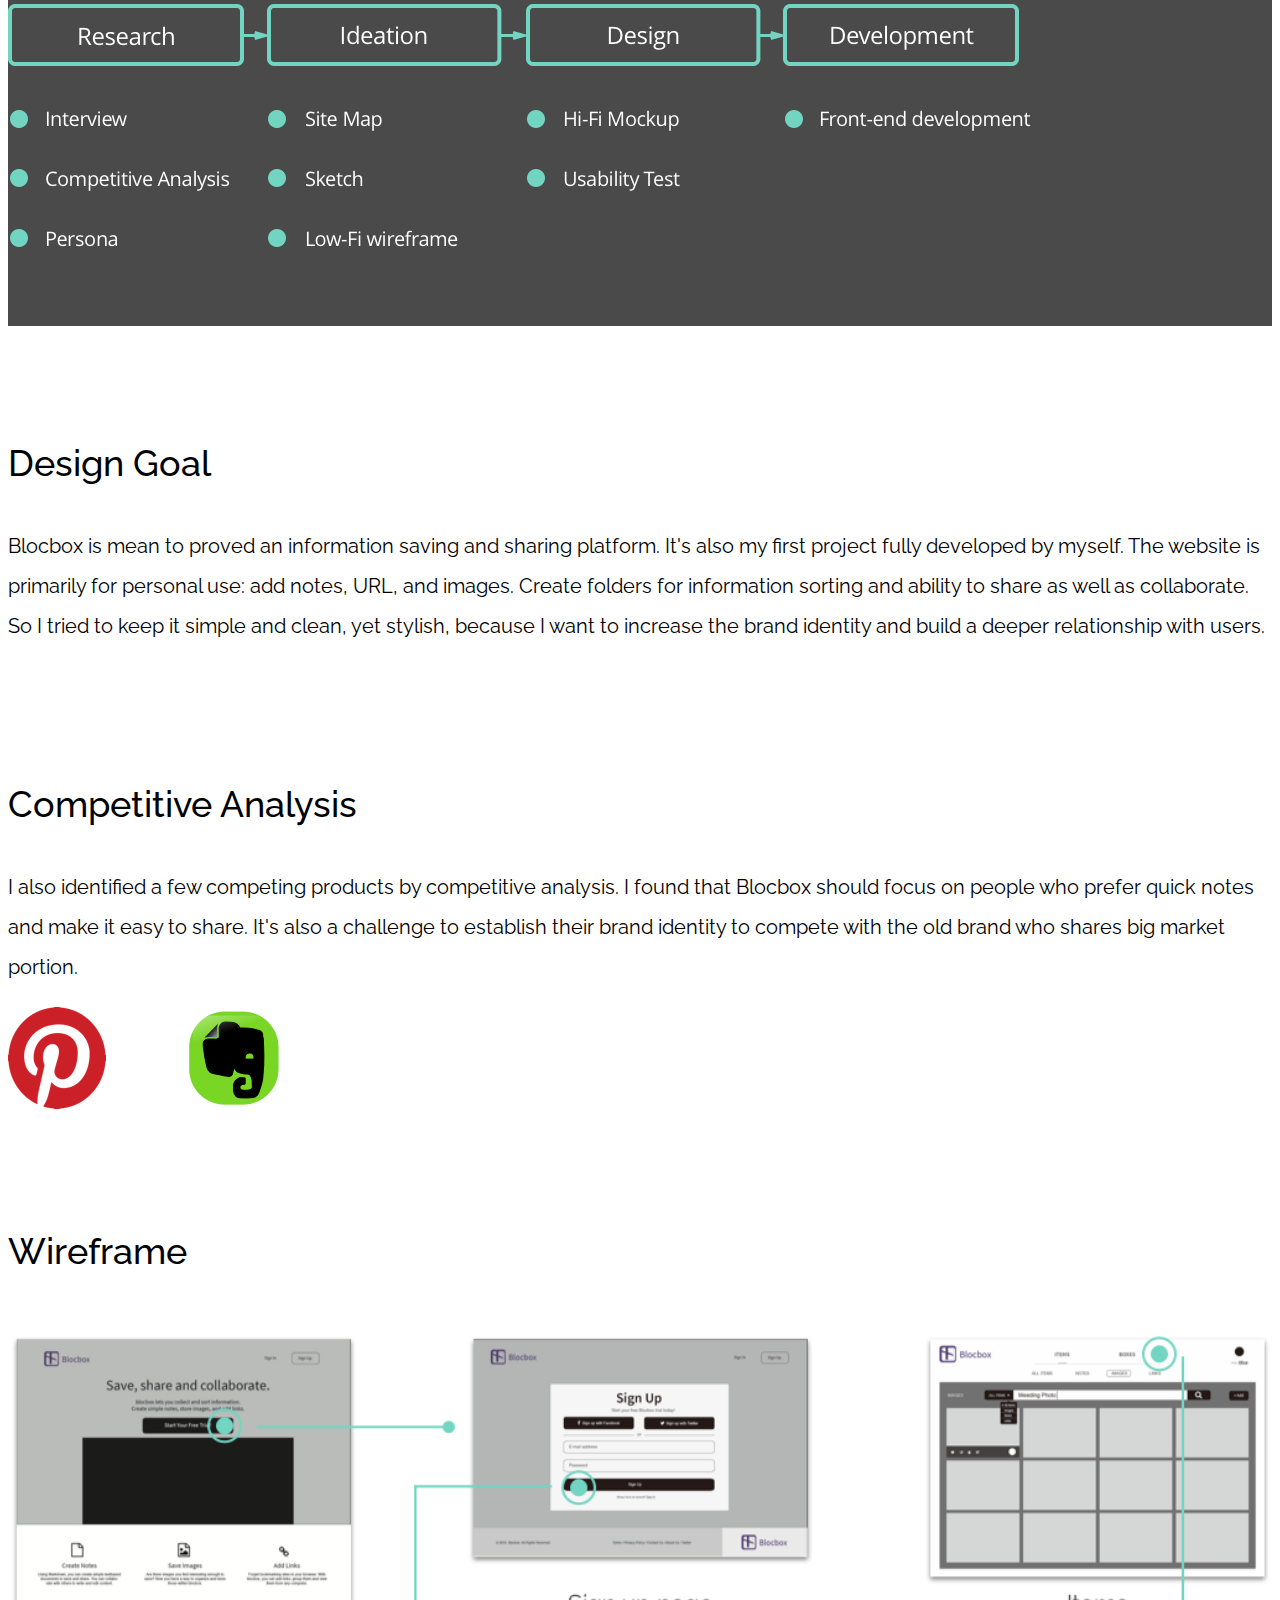
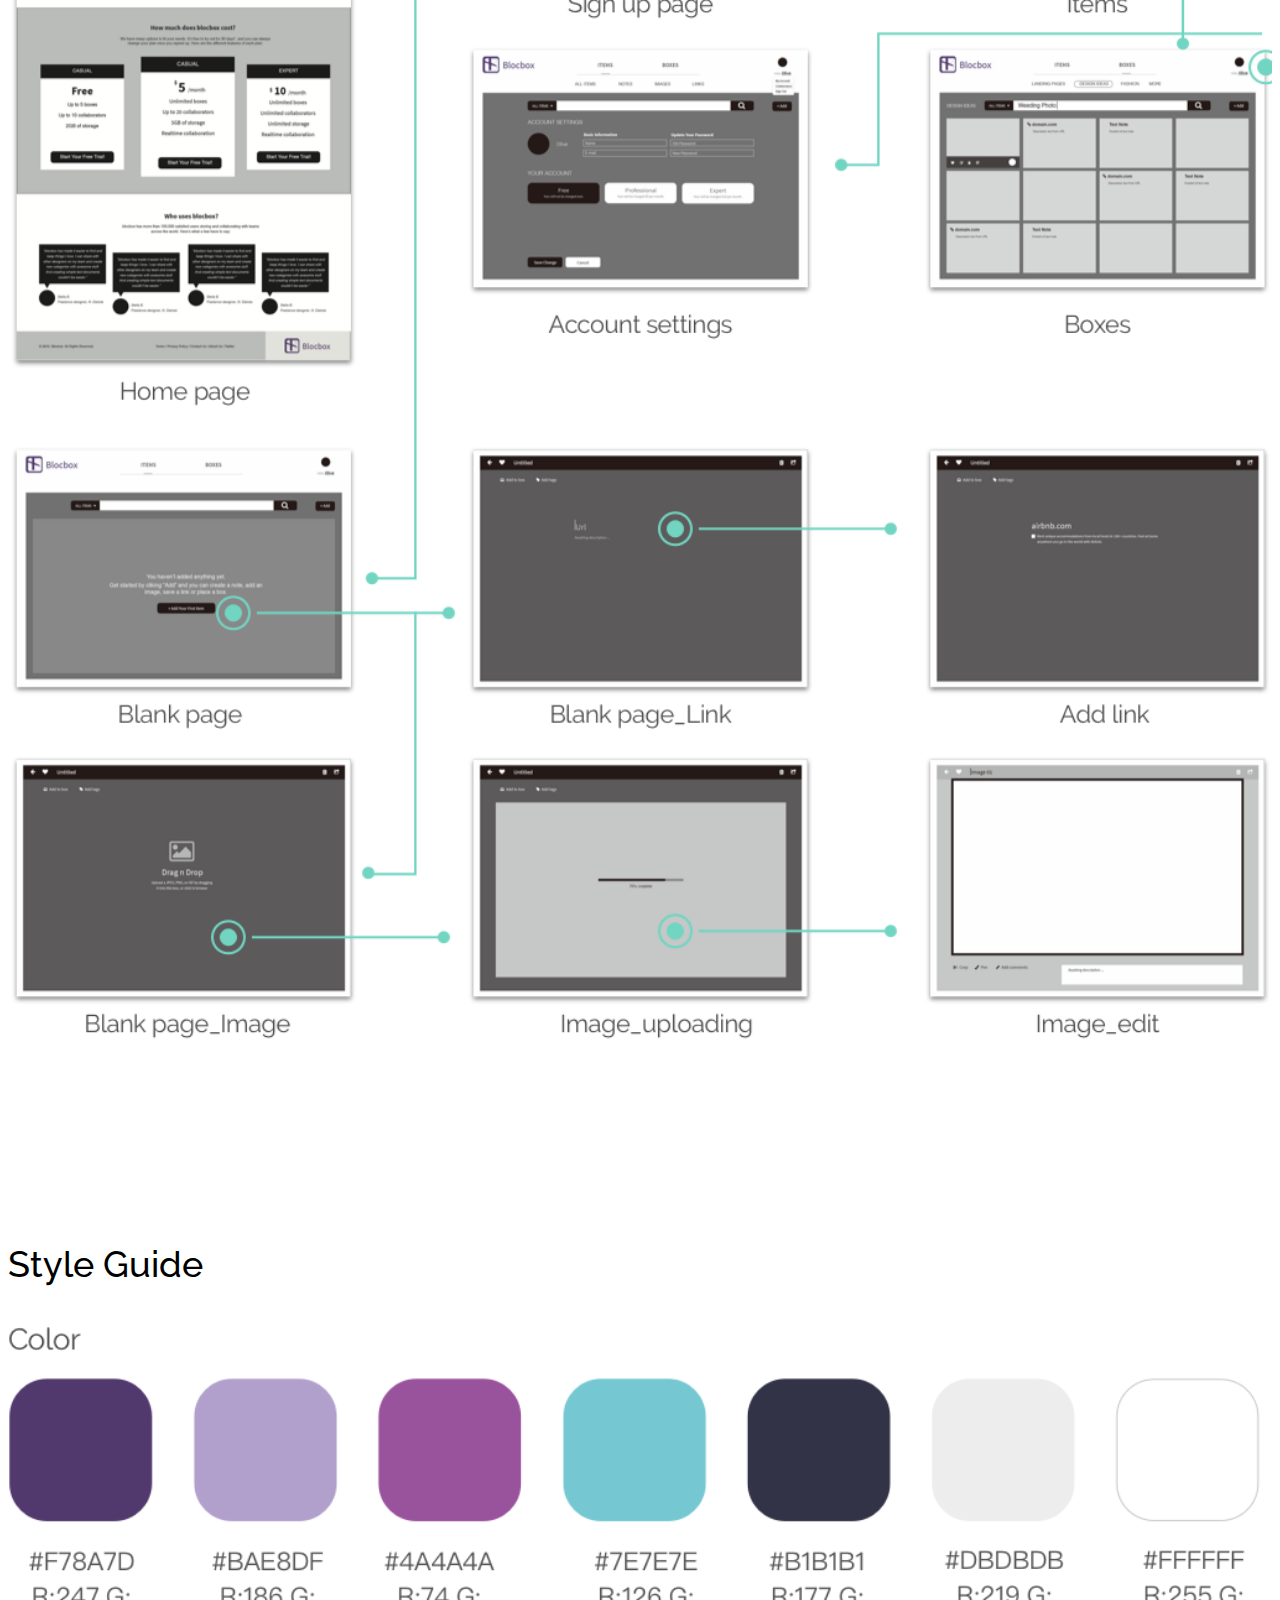
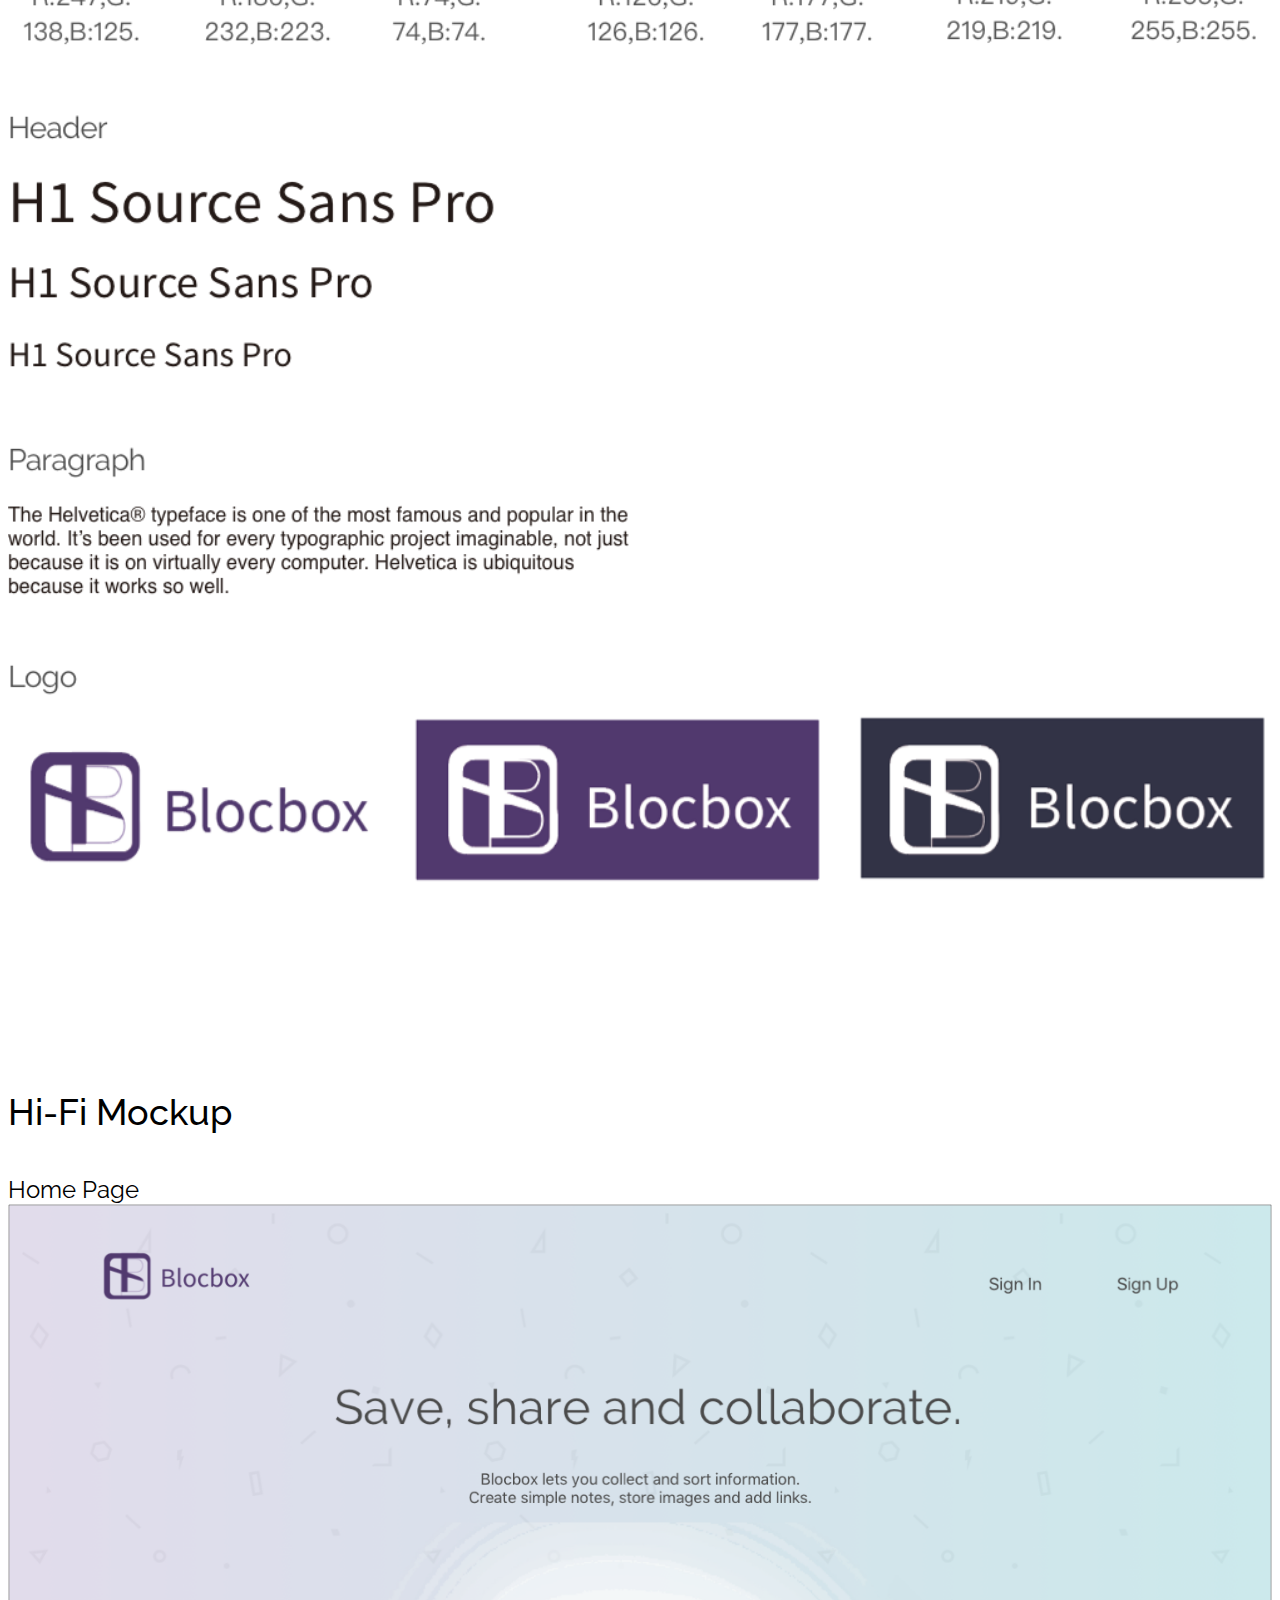
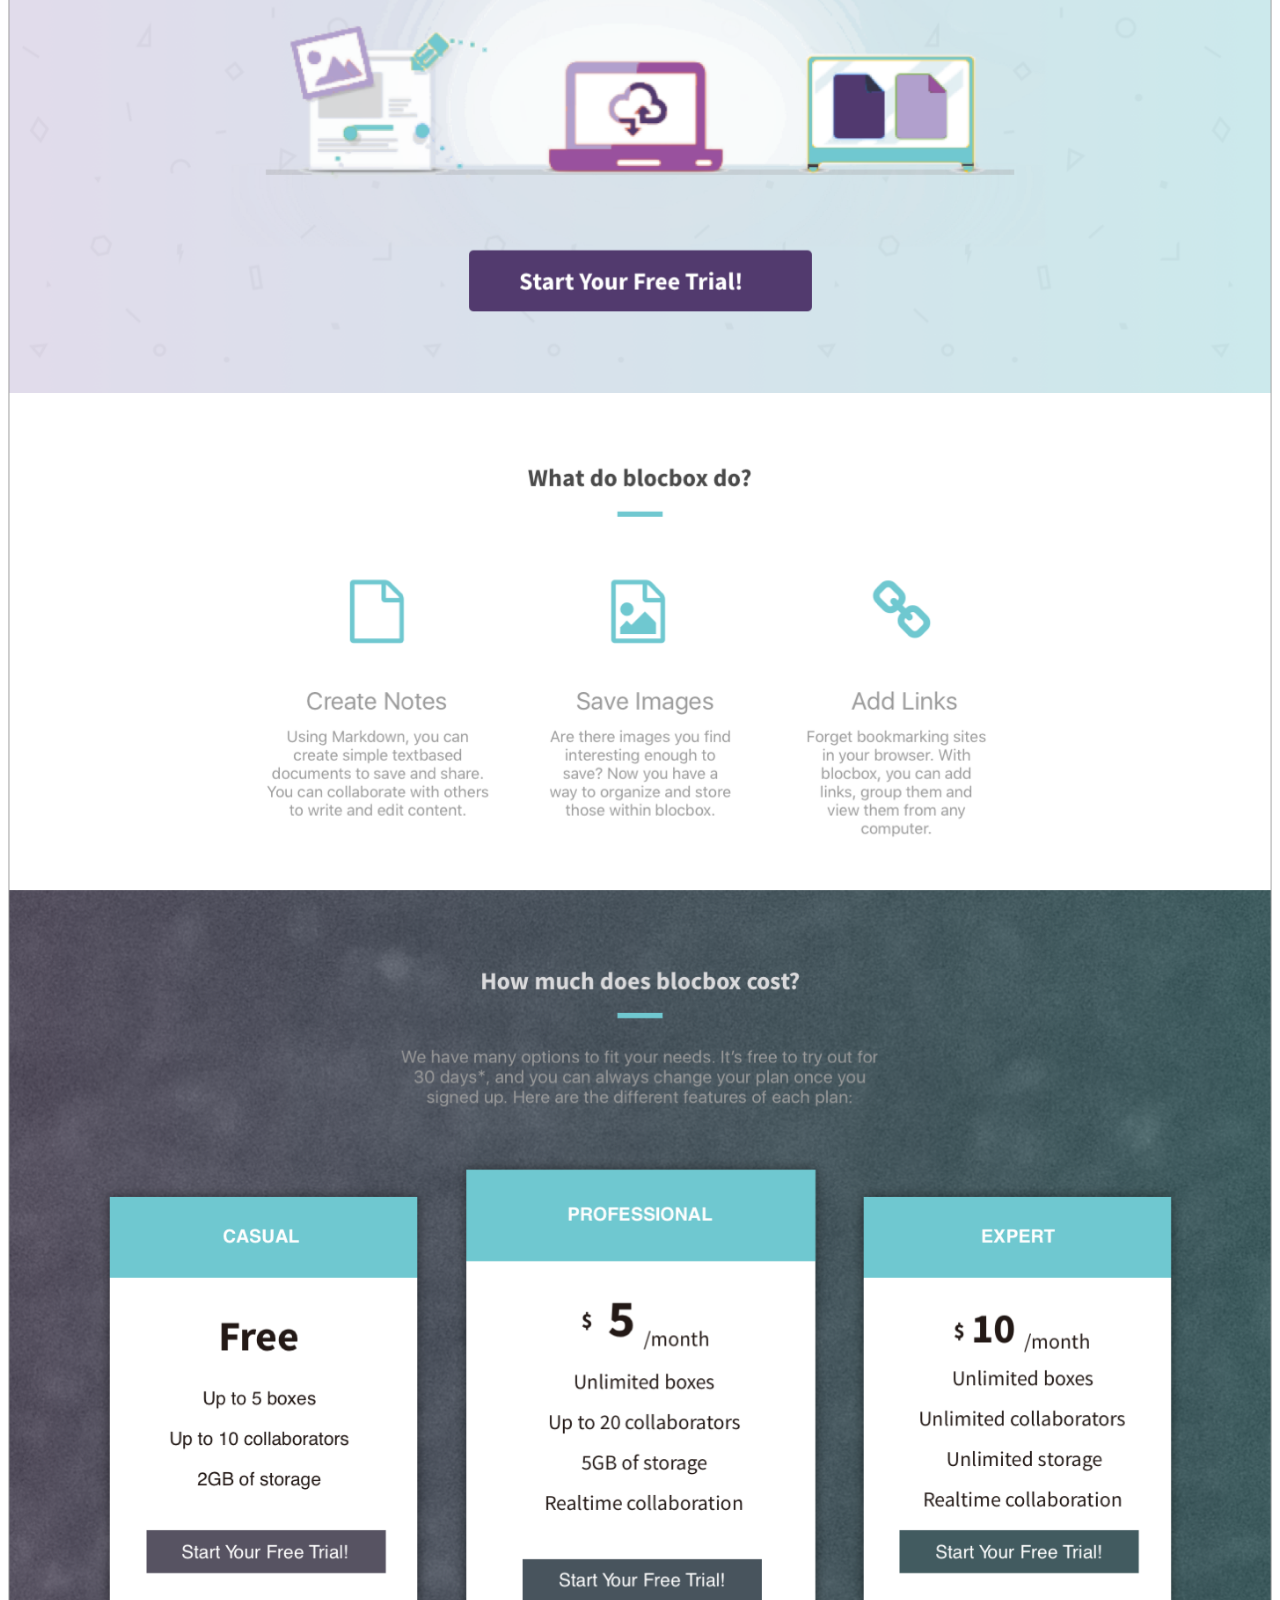
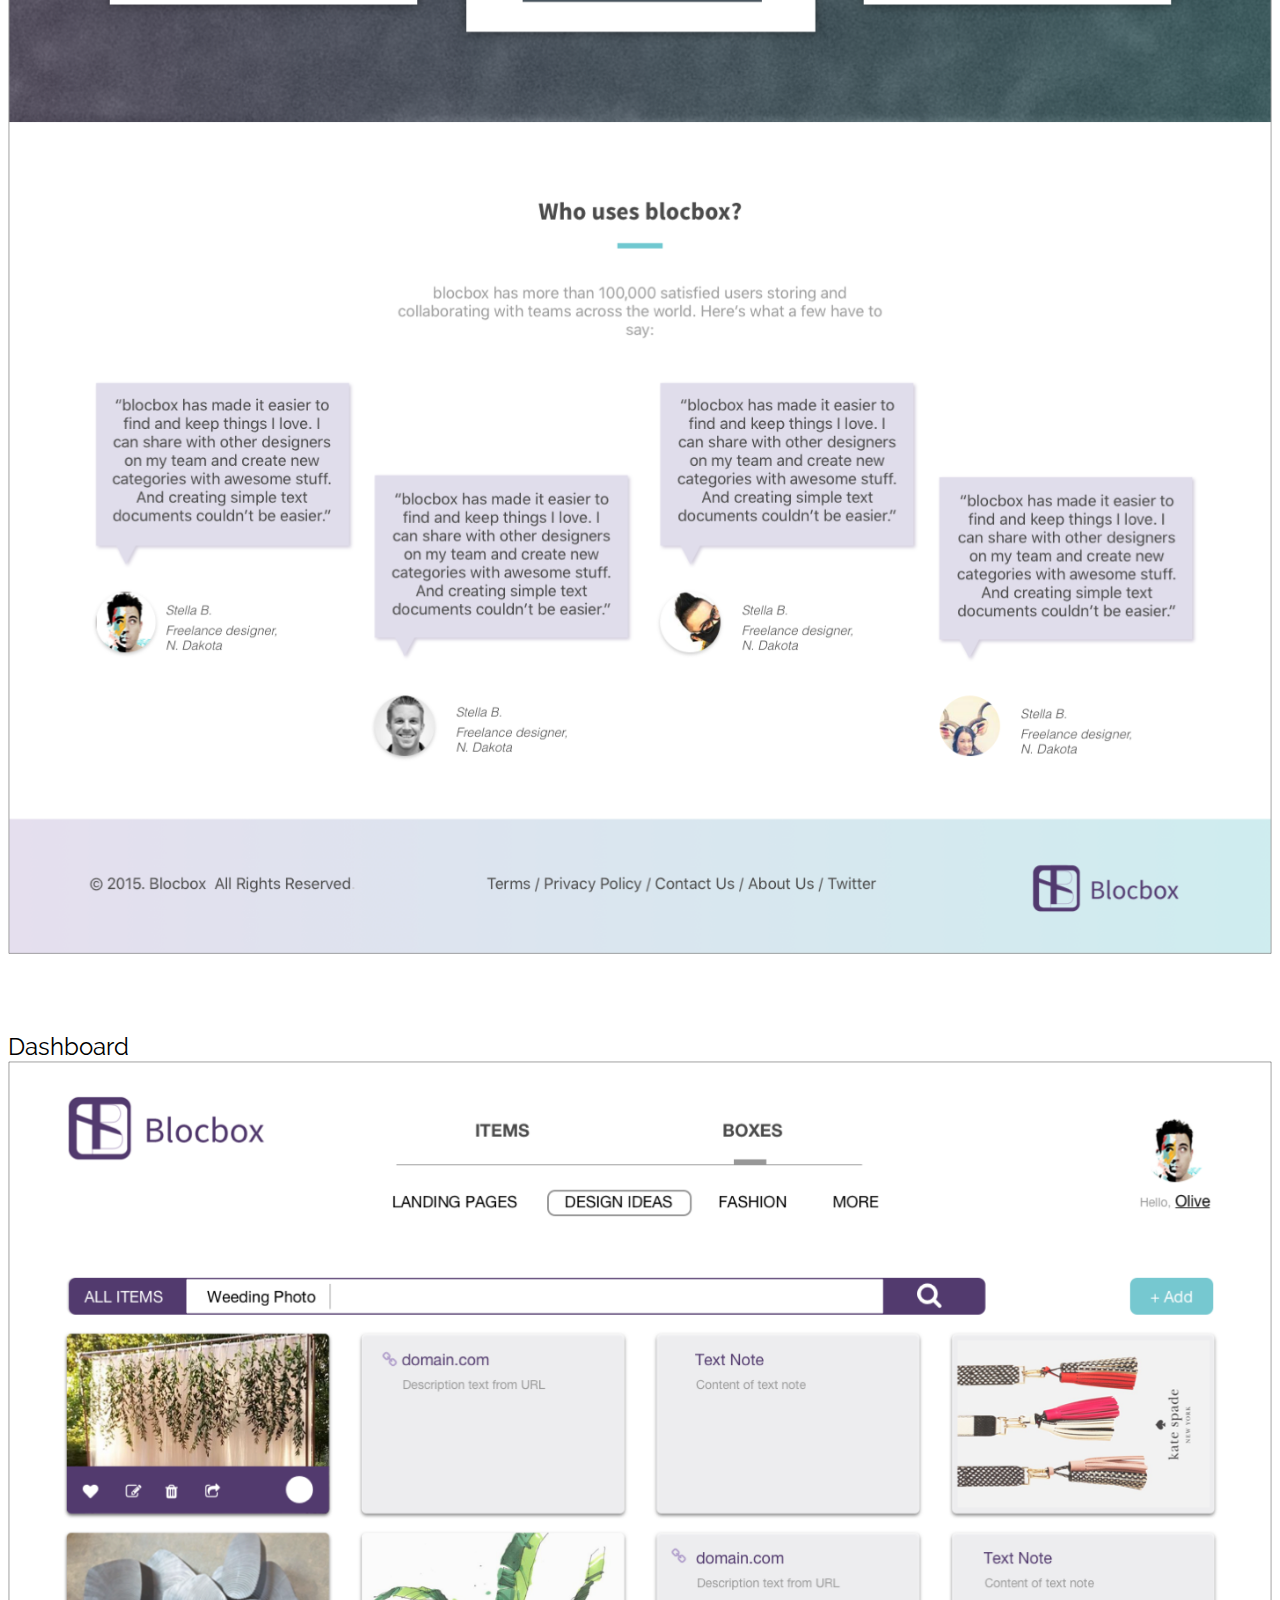
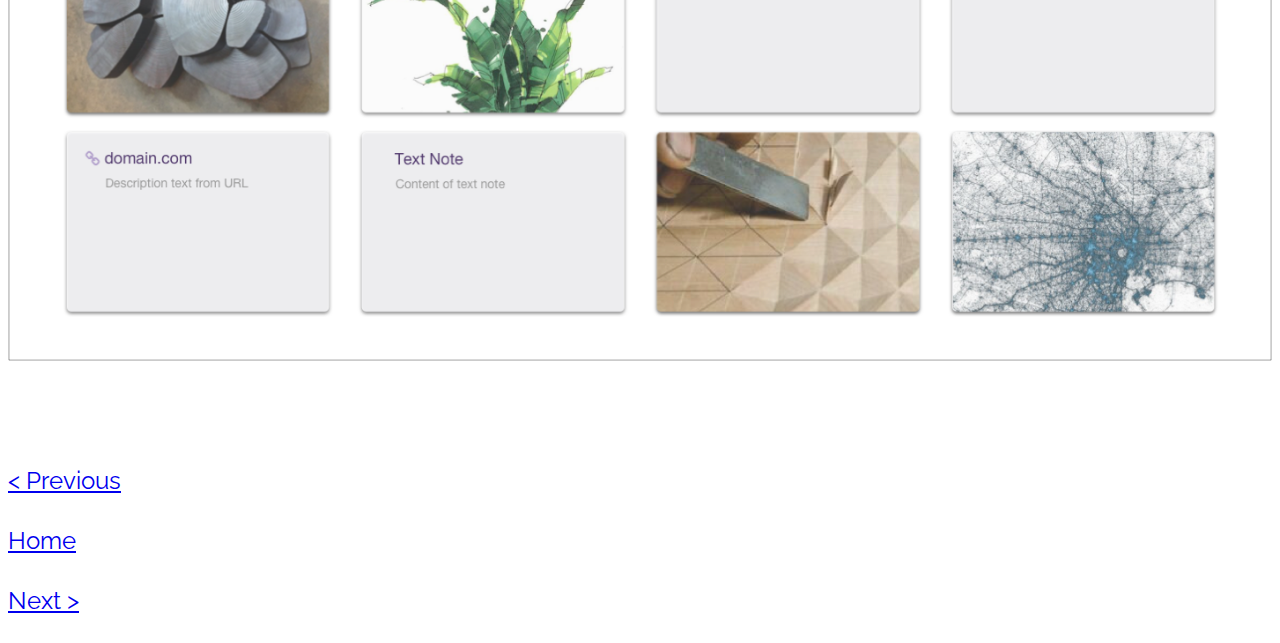
==== commit 682db6fc: "change vrtest page" ====
--- a/blocbox.html
+++ b/blocbox.html
@@ -176,7 +176,7 @@
 
       <div class="row">
         <div class="col s4">
-          <p class="raleway font-size-3 color-grey-light right-align">&lt Previous</p>
+          <a href="VRTest.html"><p class="raleway font-size-3 black-text right-align">&lt Previous</p></a>
         </div>
         <div class="col s4">
           <a href="index.html"><p class="raleway font-size-3 black-text center-align">Home</p></a>
--- a/css/style.css
+++ b/css/style.css
@@ -1,7 +1,7 @@
 /*text and font*/
 
 body p {
-  line-height: 120%;
+  line-height: 150%;
 }
 
 .font-size-1 {
@@ -70,6 +70,10 @@
 
 .color-green-light {
   color: #7CD4C3;
+}
+
+.color-orenge {
+  color: #F78A7D;
 }
 
 /* hover effects on index page*/
@@ -238,7 +242,6 @@
 
 .halfmeter-list li {
   color: #48B6A1;
-  font-size: 2.0vw;
 
 .halfmeter-section-header3 {
   background-image: url(../image/Halfmeter/redesign.png);
@@ -272,3 +275,8 @@
   background-size: 100% 100%;
   background-repeat: no-repeat;
 }
+
+.image-max-width {
+  width: 100%;
+  height: auto;
+}
